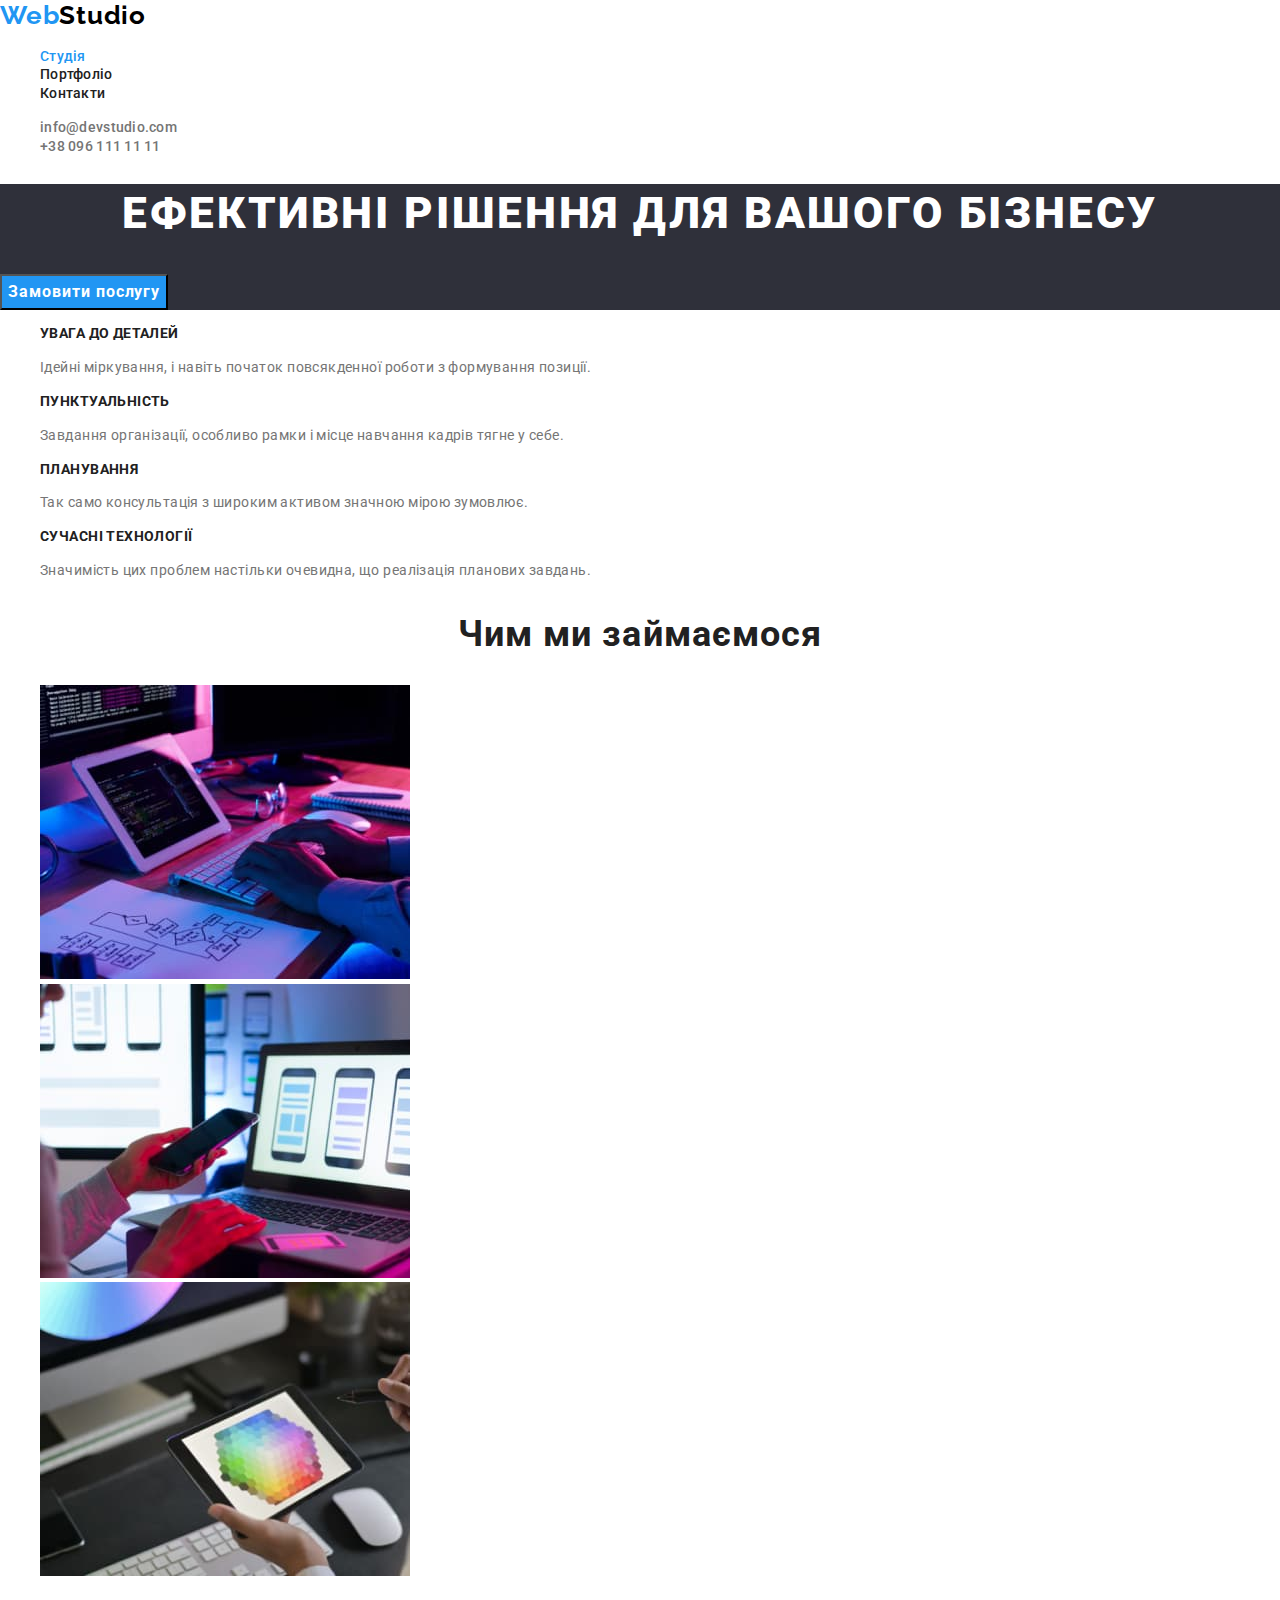
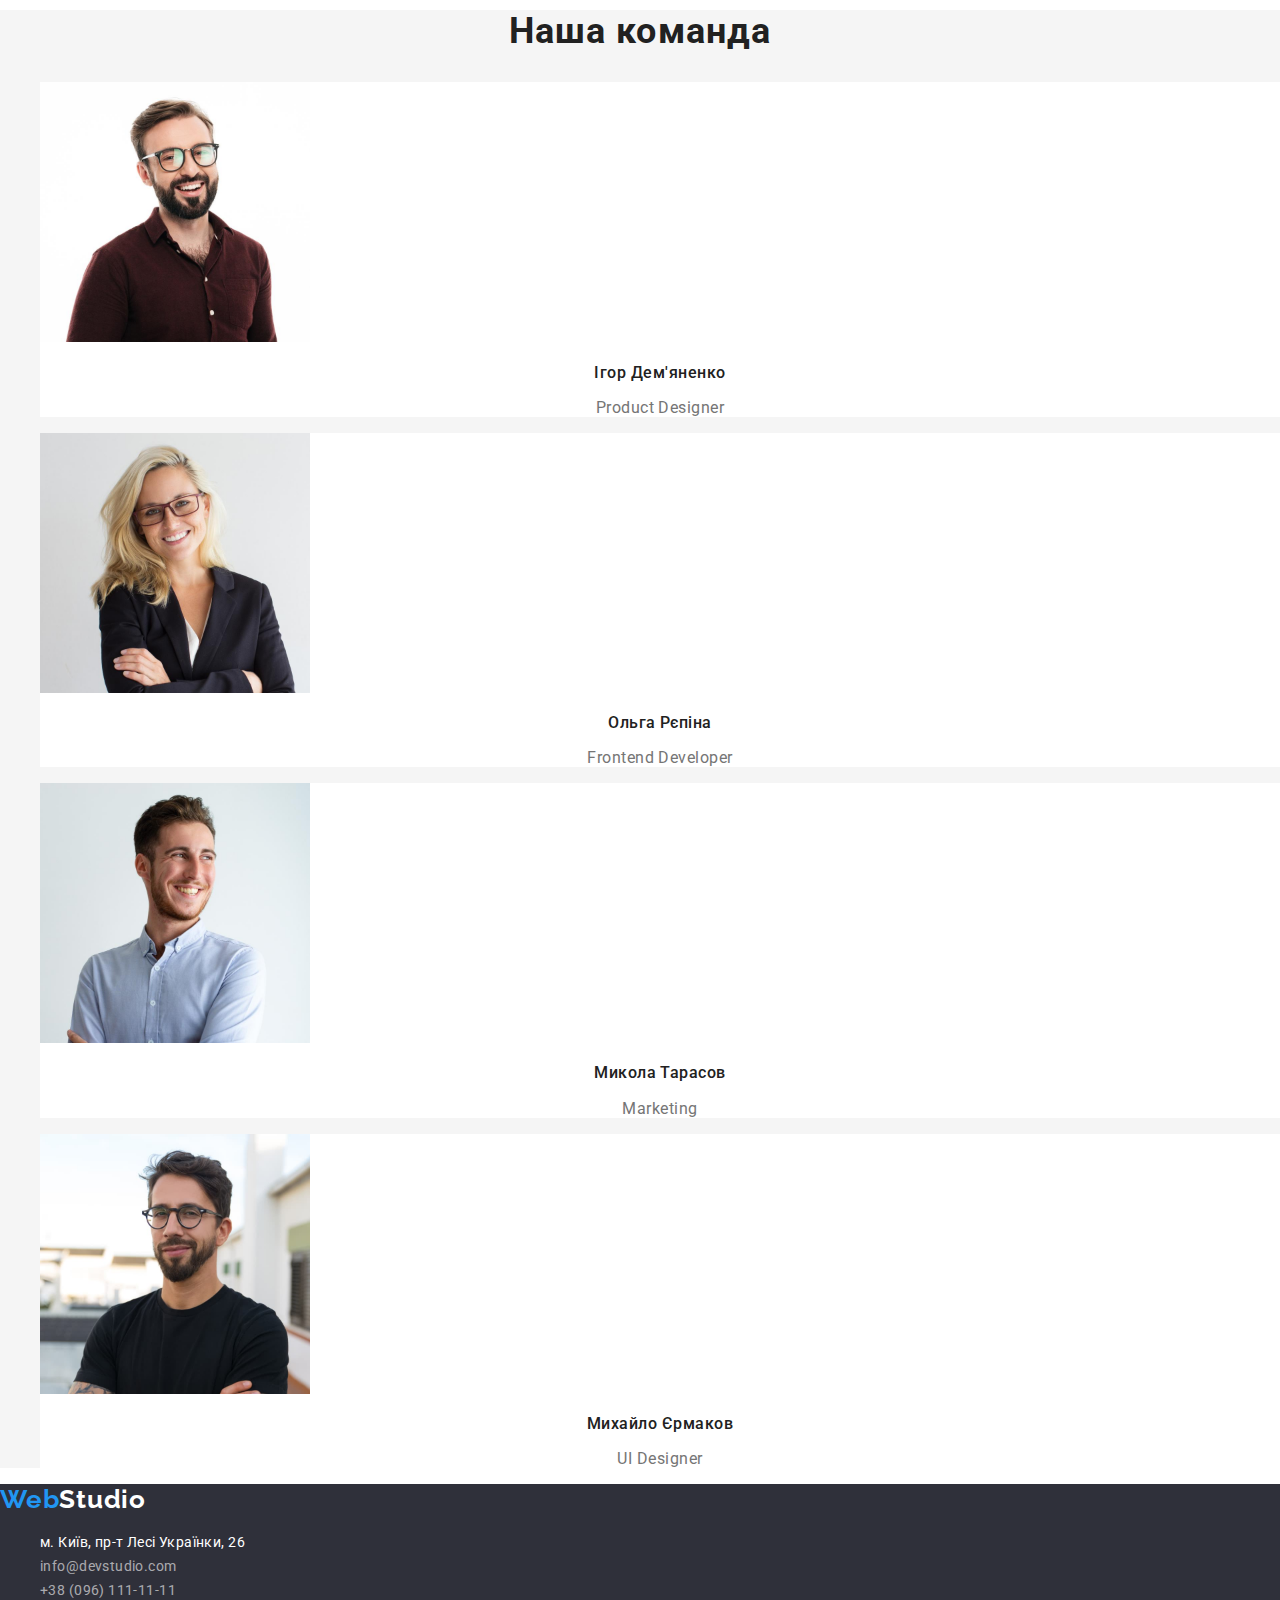
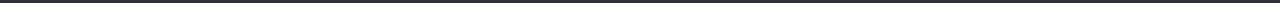
==== index.html @ b26ccdd5 "04-10-2022DZ3" ====
<!DOCTYPE html>
<html lang="uk">
  <head>
    <meta charset="UTF-8" />
    <meta http-equiv="X-UA-Compatible" content="IE=edge" />
    <meta name="viewport" content="width=device-width, initial-scale=1.0" />
    <title>Студія</title>
    <link
    rel="stylesheet"
    href="https://cdnjs.cloudflare.com/ajax/libs/modern-normalize/1.0.0/modern-normalize.min.css"
  />
    <link rel="preconnect" href="https://fonts.googleapis.com" />
    <link rel="preconnect" href="https://fonts.gstatic.com" crossorigin />
    <link
      href="https://fonts.googleapis.com/css2?family=Raleway:wght@700&family=Roboto:wght@400;500;700;900&display=swap"
      rel="stylesheet"
    />
    <link rel="stylesheet" href="./css/styles.css" />
  </head>
  <body>
    <header class="header-navigation">
      <nav>
        <!-- logo -->
        <a href="./index.html" class="header-navigation-logo"
          >Web<span class="logo-black">Studio</span></a
        >
        <!-- Меню навігації по інших сторінках -->
        <ul class="header-list list">
          <li class="header-item">
            <a class="link current" href="./index.html">Студія</a>
          </li>
          <li class="header-item">
            <a class="link" href="./portfolio.html">Портфоліо</a>
          </li>
          <li class="header-item">
            <a class="link" href="#">Контакти</a>
          </li>
        </ul>
      </nav>
      <ul class="header-contact list">
        <li class="item">
          <!-- Посилання на адресу електронної пошти  -->
          <a class="header-mail" href="mailto:info@devstudio.com"
            >info@devstudio.com</a
          >
        </li>
        <li class="item">
          <!-- Посилання на телефонний номер -->
          <a class="header-phone" href="tel:+380961111111">+38 096 111 11 11</a>
        </li>
      </ul>
    </header>
    <!-- Унікальний контент сторінки -->
    <main class="main">
      <!-- Секція 1 hero-->
      <section class="hero">
        <h1 class="hero-title">Ефективні рішення для вашого бізнесу</h1>
        <button class="hero-button" type="button">Замовити послугу</button>
      </section>
      <!-- Секція 2 feature-->
      <section class="feature">
        <h2 class="visually-hidden">Наші особливості</h2>
        <ul class="feature-list list">
          <li class="feature-item">
            <h3 class="feature-title">Увага до деталей</h3>
            <p class="feature-text">
              Ідейні міркування, і навіть початок повсякденної роботи з
              формування позиції.
            </p>
          </li>
          <li class="feature-item">
            <h3 class="feature-title">Пунктуальність</h3>
            <p class="feature-text">
              Завдання організації, особливо рамки і місце навчання кадрів тягне
              у себе.
            </p>
          </li>
          <li class="feature-item">
            <h3 class="feature-title">Планування</h3>
            <p class="feature-text">
              Так само консультація з широким активом значною мірою зумовлює.
            </p>
          </li>
          <li class="feature-item">
            <h3 class="feature-title">Сучасні технології</h3>
            <p class="feature-text">
              Значимість цих проблем настільки очевидна, що реалізація планових
              завдань.
            </p>
          </li>
        </ul>
      </section>
      <!-- Секція 3 activities-->
      <section class="activities">
        <h2 class="activities-title">Чим ми займаємося</h2>
        <ul class="activities-list list">
          <li class="activities-item">
            <img
              class="activiti-foto"
              src="./images/imga.jpg"
              alt="Людина працює за ком'ютером"
              width="370"
            />
          </li>
          <li class="activities-item">
            <img
              class="activiti-foto"
              src="./images/imgb.jpg"
              alt="Людина тримає телефон"
              width="370"
            />
          </li>
          <li class="activities-item">
            <img
              class="activiti-foto"
              src="./images/imgc.jpg"
              alt="Людина працює на планщеті"
              width="370"
            />
          </li>
        </ul>
      </section>
      <!-- Секція 4 workers -->
      <section class="worker">
        <h2 class="worker2-title">Наша команда</h2>
        <ul class="worker-list list">
          <li class="worker-item">
            <img
              class="worker-foto"
              src="./images/1.jpg"
              alt="Молодий чоловік в окулярах"
              width="270"
            />
            <h3 class="worker-title">Ігор Дем'яненко</h3>
            <p class="worker-text">Product Designer</p>
          </li>
          <li class="worker-item">
            <img
              class="worker-foto"
              src="./images/2.jpg"
              alt="Молода дівчина в окулярах"
              width="270"
            />
            <h3 class="worker-title">Ольга Рєпіна</h3>
            <p class="worker-text">Frontend Developer</p>
          </li>
          <li class="worker-item">
            <img
              class="worker-foto"
              src="./images/3.jpg"
              alt="Молодий чоловік посміхається"
              width="270"
            />
            <h3 class="worker-title">Микола Тарасов</h3>
            <p class="worker-text">Marketing</p>
          </li>
          <li class="worker-item">
            <img
              class="worker-foto"
              src="./images/4.jpg"
              alt="Молодий чоловік в окулярах"
              width="270"
            />
            <h3 class="worker-title">Михайло Єрмаков</h3>
            <p class="worker-text">UI Designer</p>
          </li>
        </ul>
      </section>
    </main>
    <!-- Підвал сторінки footer -->
    <footer class="footer">
      <a class="footer-logo" href="./index.html"
        >Web<span class="logo-wight">Studio</span></a
      >
      <address>
        <ul class="footer-list list">
          <li class="footer-item">
            <a
              class="footer-addres"
              href="https://goo.gl/maps/cFj6b1vBH22CHA6d8"
              target="_blank"
              rel="noreferrer noopener"
              >м. Київ, пр-т Лесі Українки, 26</a
            >
          </li>
          <li class="footer-item">
            <a class="footer-mail" href="mailto:info@devstudio.com"
              >info@devstudio.com</a
            >
          </li>
          <li class="footer-item">
            <a class="footer-phone" href="tel:+380961111111"
              >+38 (096) 111-11-11</a
            >
          </li>
        </ul>
      </address>
    </footer>
  </body>
</html>
---- css/styles.css ----
:root {
  --primary-text-color: #757575;
  --title-text-color: #212121;
  --accent-color: #2196f3;
  --accent2-color: #ffffff;
  --header-background: #ffffff;
  --footer-background: #2f303a;
  --body-background-color: #ffffff;
  --section4-background: #f5f4fa;
  --sectionhero-color: #ffffff;
  --section1-title-color: #ffffff;
  --section3-background-color: #f5f5f5;
  --section31-background-color: #f5f4fa;
  --section1-background: #2f303a;
  --logo1-color: #2196f3;
  --logo2-color: #000000;
  --logo3-color: #ffffff;
  --footercontact-color: rgba(255, 255, 255, 0.6);
  --activ-accent-color: #188ce8;
}
body {
  font-family: "Roboto", "Raleway", sans-serif;
  background-color: #ffffff;
  color: #757575;
}

/*-----------------common list---------------*/
.list {
  list-style: none;
}
.link {
  text-decoration: none;
}
.linkwork-link {
  text-decoration: none;
}

/*-----------------page-header----------------*/
.header-navigation {
  background: var(--header-background-color);
}
/*.header-navigation {
  background: var(--header-background-color);
}*/

.header-navigation-logo {
  font-family: "Raleway", sans-serif;
  font-style: normal;
  font-weight: 700;
  font-size: 26px;
  line-height: 1.19;
  letter-spacing: 0.03em;

  color: var(--accent-color);
  text-decoration: none;
}
.logo-black {
  color: var(--logo2-color);
}
.header-list .link {
  font-style: normal;
  font-weight: 500;
  font-size: 14px;
  line-height: 1.14;
  letter-spacing: 0.02em;
  color: var(--title-text-color);
}
.header-list .link:hover,
.header-list .link:focus {
  color: var(--accent-color);
}

.header-mail {
  font-style: normal;
  font-weight: 500;
  font-size: 14px;
  line-height: 1.14;
  letter-spacing: 0.02em;
  color: var(--primary-text-color);
  text-decoration: none;
}
.header-mail:hover,
.header-mail:focus {
  color: var(--accent-color);
}
.header-phone {
  font-style: normal;
  font-weight: 500;
  font-size: 14px;
  line-height: 1.14;
  letter-spacing: 0.02em;
  color: var(--primary-text-color);
  text-decoration: none;
}
.header-phone:hover,
.header-phone:focus {
  color: var(--accent-color);
}
/*-----------------page-footer---------------*/
.footer {
  background: var(--footer-background);
}
.footer-logo {
  font-family: "Raleway", sans-serif;
  font-style: normal;
  font-weight: 700;
  font-size: 26px;
  line-height: 1.19;
  letter-spacing: 0.03em;

  color: var(--accent-color);
  text-decoration: none;
}
.footer-addres {
  font-style: normal;
  font-size: 14px;
  line-height: 1.71;
  letter-spacing: 0.03em;

  color: #ffffff;
  text-decoration: none;
}
.footer-addres:hover,
.footer-addres:focus {
  color: var(--accent-color);
}
.footer-mail {
  font-style: normal;
  font-size: 14px;
  line-height: 1.71;
  letter-spacing: 0.03em;
  color: var(--footercontact-color);
  text-decoration: none;
}
.footer-mail:hover,
.footer-mail:focus {
  color: var(--accent-color);
}

.footer-phone {
  font-style: normal;
  font-size: 14px;
  line-height: 1.71;
  letter-spacing: 0.03em;

  color: var(--footercontact-color);
  text-decoration: none;
}
.footer-phone:hover,
.footer-phone:focus {
  color: var(--accent-color);
}

.logo-wight {
  color: var(--logo3-color);
}
/*-----------------page-1--------------------*/
.header-list .link.current {
  color: var(--accent-color);
}
/*-----------------page-main-----------------*/
.mane {
  background: var(--body-background);
}
/*-----------------section-hero--------------*/
.hero {
  background: var(--section1-background);
}
.hero-title {
  font-style: normal;
  font-weight: 900;
  font-size: 44px;
  line-height: 1.36;
  text-align: center;
  letter-spacing: 0.06em;
  text-transform: uppercase;
  color: var(--section1-title-color);
}
.hero-button {
  font-family: inherit;
  font-style: normal;
  font-weight: 700;
  font-size: 16px;
  line-height: 1.88;
  text-align: center;
  letter-spacing: 0.06em;
  color: var(--section1-title-color);
  background: var(--accent-color);
  cursor: pointer;
}
.hero-button:hover,
.hero-button:focus {
  color: var(--accent2-color);
  background: var(--activ-accent-color);
}

/*-----------------section-feature-----------*/
/*.feature {
  background-color: var(--section3-background-color);
}*/
.feature-title {
  font-weight: 700;
  font-size: 14px;
  line-height: 1.14;
  letter-spacing: 0.03em;
  text-transform: uppercase;
  color: var(--title-text-color);
}
.feature-text {
  font-size: 14px;
  line-height: 1.71;
  letter-spacing: 0.03em;
}
/*-----------------section-activities--------*/
/*.activities {
  background: var(--body-background-color);
}*/

.activities-title {
  font-weight: 700;
  font-size: 36px;
  line-height: 1.17;
  text-align: center;
  letter-spacing: 0.03em;
  color: var(--title-text-color);
}
/*-----------------section-workers-----------*/
/*.worker {
  background-color: var(--section31-background-color);
}*/
.worker {
  background-color: var(--section3-background-color);
}
.worker-item {
  background-color: #ffffff;
}
.worker2-title {
  font-weight: 700;
  font-size: 36px;
  line-height: 1.17;
  text-align: center;
  letter-spacing: 0.03em;
  color: var(--title-text-color);
}
.worker-title {
  font-weight: 500;
  font-size: 16px;
  line-height: 1.19;
  text-align: center;
  letter-spacing: 0.03em;

  color: var(--title-text-color);
}
.worker-text {
  font-size: 16px;
  line-height: 1.19;
  text-align: center;
  letter-spacing: 0.03em;
}

/*-----------------page-2--------------------*/
/*------------------work link button------------------------*/
.worklink-btn {
  font-style: normal;
  font-weight: 500;
  font-family: inherit;
  font-size: 16px;
  line-height: 1.62;
  cursor: pointer;
  letter-spacing: 0.03em;
  color: var(--title-text-color);
  background-color: var(--section4-background);
}
.worklink-btn:hover,
.worklink-btn:focus {
  background: var(--accent-color);
  color: var(--header-background);
}
/*-----------------Links to work-------------*/

.linkwork-title {
  font-size: 18px;
  line-height: 2;
  letter-spacing: 0.06em;
  cursor: pointer;
  color: var(--title-text-color);
}
.linkwork-text {
  font-size: 16px;
  line-height: 1.88;
  letter-spacing: 0.03em;
  color: var(--primary-text-color);
}

/*-----------------work----------------------*/
.visually-hidden {
  position: absolute;
  white-space: nowrap;
  width: 1px;
  height: 1px;
  overflow: hidden;
  border: 0;
  padding: 0;
  clip: rect(0 0 0 0);
  clip-path: inset(50%);
  margin: -1px;
}
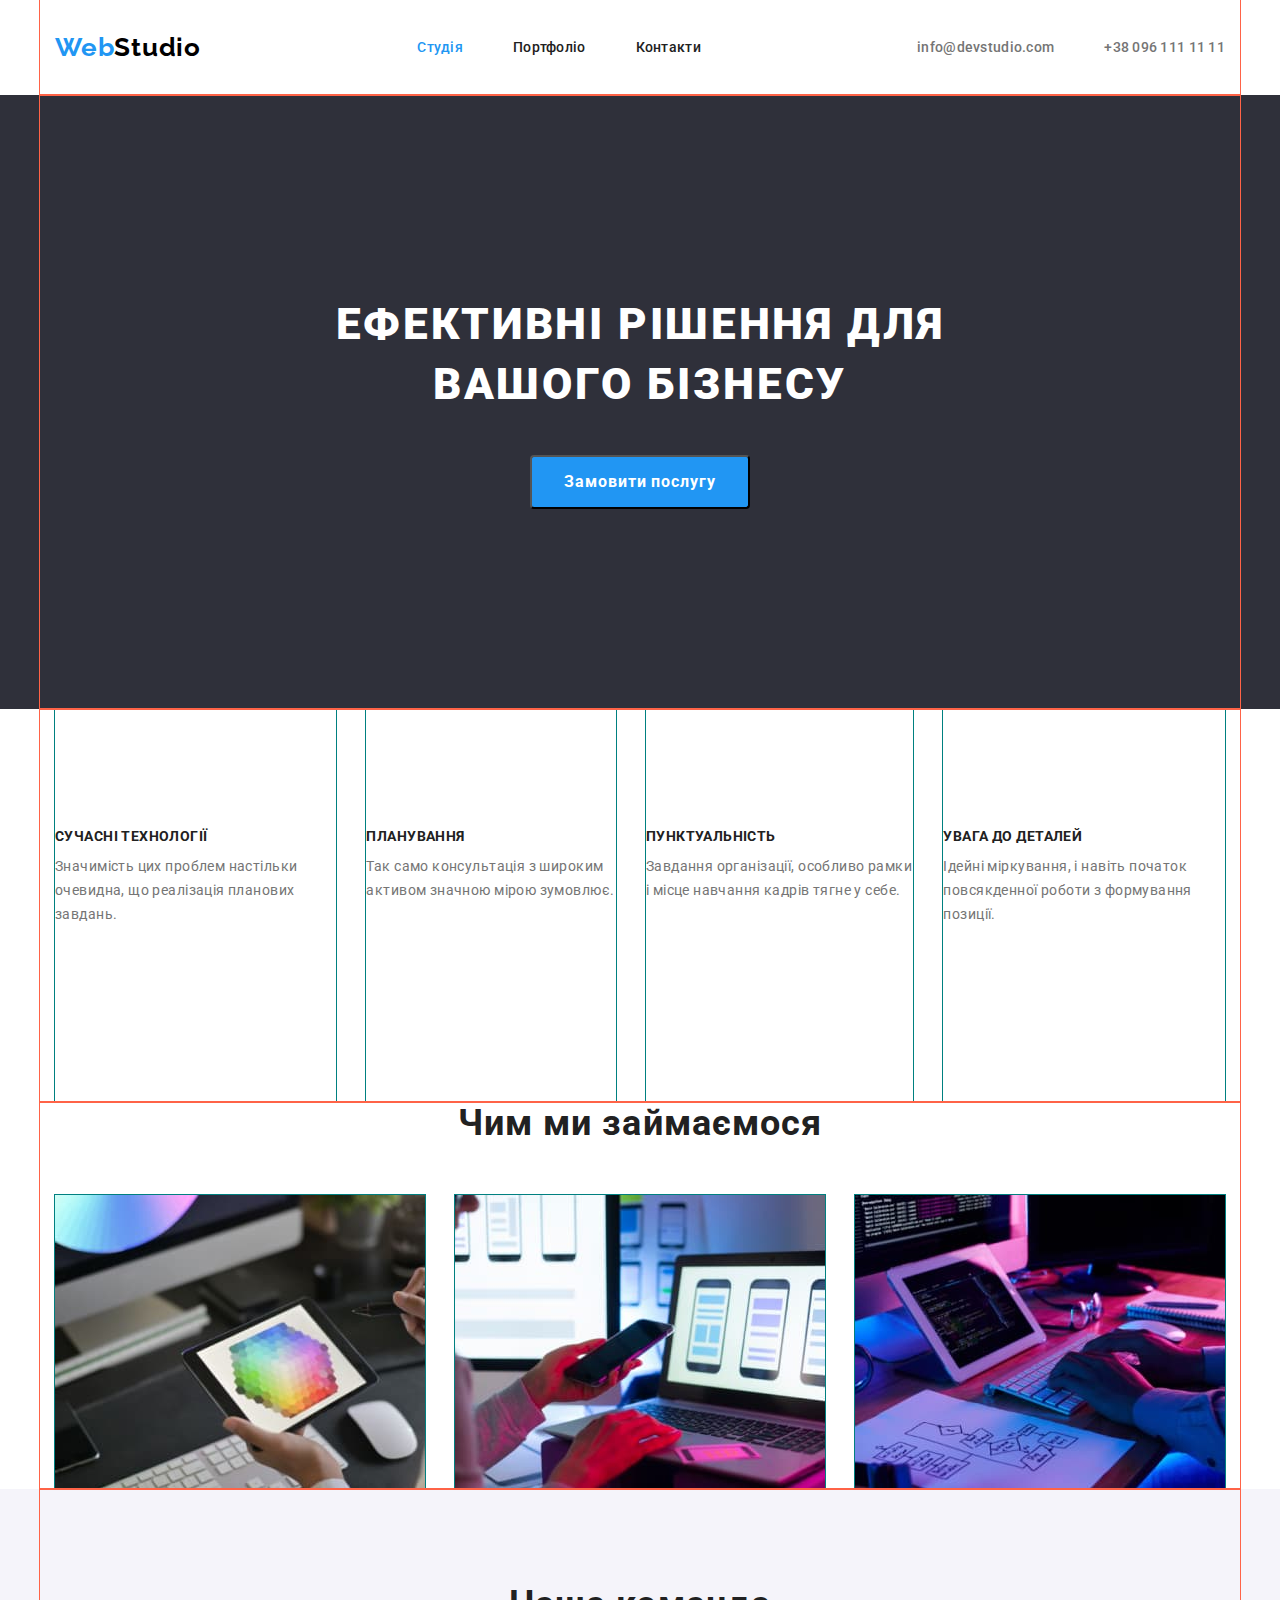
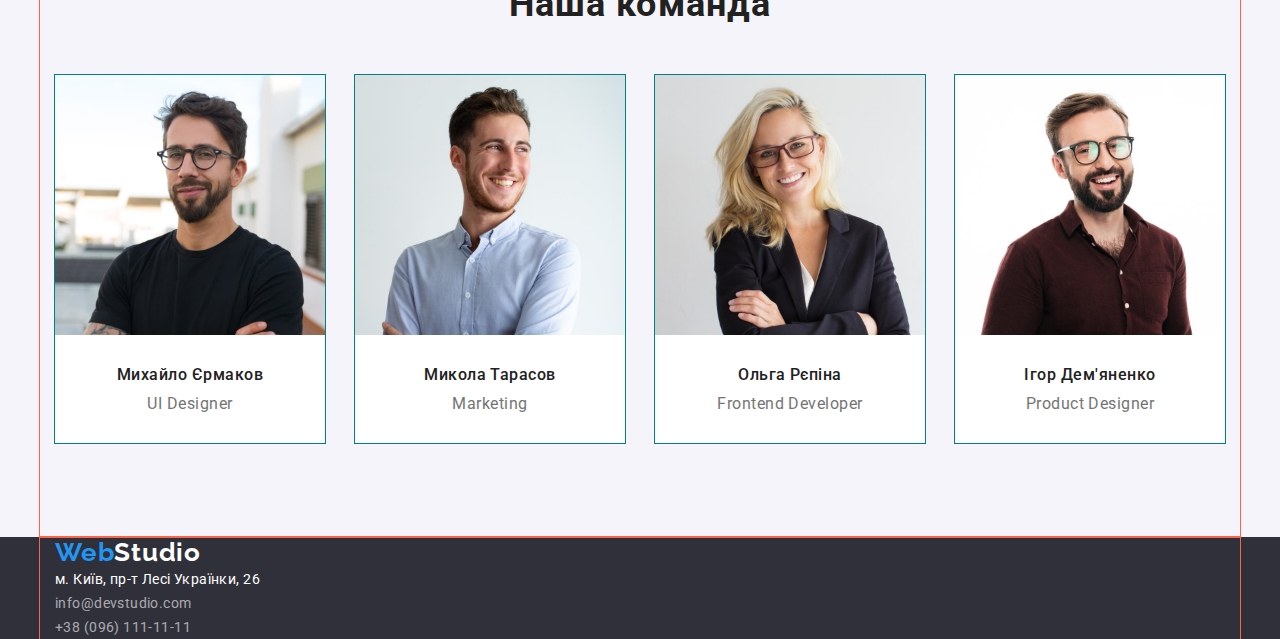
==== commit 4bc25a89: "07-10-2020" ====
--- a/index.html
+++ b/index.html
@@ -6,9 +6,9 @@
     <meta name="viewport" content="width=device-width, initial-scale=1.0" />
     <title>Студія</title>
     <link
-    rel="stylesheet"
-    href="https://cdnjs.cloudflare.com/ajax/libs/modern-normalize/1.0.0/modern-normalize.min.css"
-  />
+      rel="stylesheet"
+      href="https://cdnjs.cloudflare.com/ajax/libs/modern-normalize/1.0.0/modern-normalize.min.css"
+    />
     <link rel="preconnect" href="https://fonts.googleapis.com" />
     <link rel="preconnect" href="https://fonts.gstatic.com" crossorigin />
     <link
@@ -18,183 +18,219 @@
     <link rel="stylesheet" href="./css/styles.css" />
   </head>
   <body>
-    <header class="header-navigation">
-      <nav>
-        <!-- logo -->
-        <a href="./index.html" class="header-navigation-logo"
-          >Web<span class="logo-black">Studio</span></a
-        >
-        <!-- Меню навігації по інших сторінках -->
-        <ul class="header-list list">
-          <li class="header-item">
-            <a class="link current" href="./index.html">Студія</a>
-          </li>
-          <li class="header-item">
-            <a class="link" href="./portfolio.html">Портфоліо</a>
-          </li>
-          <li class="header-item">
-            <a class="link" href="#">Контакти</a>
-          </li>
-        </ul>
-      </nav>
-      <ul class="header-contact list">
-        <li class="item">
-          <!-- Посилання на адресу електронної пошти  -->
-          <a class="header-mail" href="mailto:info@devstudio.com"
-            >info@devstudio.com</a
+    <header class="header-navigation section">      
+        <nav class="container main-nav">
+          <!-- logo -->
+          <a href="./index.html" class="header-navigation-logo"
+            >Web<span class="logo-black">Studio</span></a
           >
-        </li>
-        <li class="item">
-          <!-- Посилання на телефонний номер -->
-          <a class="header-phone" href="tel:+380961111111">+38 096 111 11 11</a>
-        </li>
-      </ul>
-    </header>
+          <!-- Меню навігації по інших сторінках -->
+          <ul class="header-list list">
+            <li class="header-item">
+              <a class="link current" href="./index.html">Студія</a>
+            </li>
+            <li class="header-item">
+              <a class="link" href="./portfolio.html">Портфоліо</a>
+            </li>
+            <li class="header-item">
+              <a class="link" href="#">Контакти</a>
+            </li>
+          </ul>
+          
+          <ul class="header-contact list">
+            <li class="header-item">
+              <!-- Посилання на адресу електронної пошти  -->
+              <a class="header-mail" href="mailto:info@devstudio.com"
+              >info@devstudio.com</a
+              >
+            </li>
+            <li class="header-item">
+              <!-- Посилання на телефонний номер -->
+              <a class="header-phone" href="tel:+380961111111"
+              >+38 096 111 11 11</a
+              >
+            </li>
+          </ul>
+        </nav>
+      </header>
     <!-- Унікальний контент сторінки -->
     <main class="main">
       <!-- Секція 1 hero-->
-      <section class="hero">
-        <h1 class="hero-title">Ефективні рішення для вашого бізнесу</h1>
-        <button class="hero-button" type="button">Замовити послугу</button>
-      </section>
-      <!-- Секція 2 feature-->
-      <section class="feature">
-        <h2 class="visually-hidden">Наші особливості</h2>
-        <ul class="feature-list list">
-          <li class="feature-item">
-            <h3 class="feature-title">Увага до деталей</h3>
-            <p class="feature-text">
-              Ідейні міркування, і навіть початок повсякденної роботи з
-              формування позиції.
-            </p>
-          </li>
-          <li class="feature-item">
-            <h3 class="feature-title">Пунктуальність</h3>
-            <p class="feature-text">
-              Завдання організації, особливо рамки і місце навчання кадрів тягне
-              у себе.
-            </p>
-          </li>
-          <li class="feature-item">
-            <h3 class="feature-title">Планування</h3>
-            <p class="feature-text">
-              Так само консультація з широким активом значною мірою зумовлює.
-            </p>
-          </li>
-          <li class="feature-item">
-            <h3 class="feature-title">Сучасні технології</h3>
-            <p class="feature-text">
-              Значимість цих проблем настільки очевидна, що реалізація планових
-              завдань.
-            </p>
-          </li>
-        </ul>
-      </section>
+          <section class="hero section">
+            <div class="container">
+              <h1 class="hero-title">Ефективні рішення для вашого бізнесу</h1>
+              <button class="hero-button" type="button">Замовити послугу</button>
+            </div>
+          </section>
+        <!-- Секція 2 feature-->
+
+        <section class="feature section">
+          <div class="container">
+          <h2 class="visually-hidden">Наші особливості</h2>
+          <ul class="feature-list list">
+            <div class="feature-box">
+              <li class="feature-item">
+              <h3 class="feature-title">Увага до деталей</h3>
+              <p class="feature-text">
+                Ідейні міркування, і навіть початок повсякденної роботи з
+                формування позиції.
+              </p></div>
+            </li>
+            <div class="feature-box">
+              <li class="feature-item">
+              <h3 class="feature-title">Пунктуальність</h3>
+              <p class="feature-text">
+                Завдання організації, особливо рамки і місце навчання кадрів
+                тягне у себе.
+              </p>
+            </li>
+            </div>
+            <div class="feature-box">
+              <li class="feature-item">
+              <h3 class="feature-title">Планування</h3>
+              <p class="feature-text">
+                Так само консультація з широким активом значною мірою зумовлює.
+              </p>
+            </li>
+            </div>
+           <div class="feature-box">
+            <li class="feature-item">
+              <h3 class="feature-title">Сучасні технології</h3>
+              <p class="feature-text">
+                Значимість цих проблем настільки очевидна, що реалізація
+                планових завдань.
+              </p>
+            </li>
+           </div>
+          </ul>
+        </div>
+        </section>
       <!-- Секція 3 activities-->
-      <section class="activities">
-        <h2 class="activities-title">Чим ми займаємося</h2>
-        <ul class="activities-list list">
-          <li class="activities-item">
-            <img
-              class="activiti-foto"
-              src="./images/imga.jpg"
-              alt="Людина працює за ком'ютером"
-              width="370"
-            />
-          </li>
-          <li class="activities-item">
-            <img
-              class="activiti-foto"
-              src="./images/imgb.jpg"
-              alt="Людина тримає телефон"
-              width="370"
-            />
-          </li>
-          <li class="activities-item">
-            <img
-              class="activiti-foto"
-              src="./images/imgc.jpg"
-              alt="Людина працює на планщеті"
-              width="370"
-            />
-          </li>
-        </ul>
-      </section>
+
+      <section class="activities section">
+          <div class="container">
+          <h2 class="activities-title">Чим ми займаємося</h2>
+          <ul class="activities-list list">
+            <li class="activities-item">
+              <img
+                class="activiti-foto"
+                src="./images/imga.jpg"
+                alt="Людина працює за ком'ютером"
+                width="370"
+              />
+            </li>
+            <li class="activities-item">
+              <img
+                class="activiti-foto"
+                src="./images/imgb.jpg"
+                alt="Людина тримає телефон"
+                width="370"
+              />
+            </li>
+            <li class="activities-item">
+              <img
+                class="activiti-foto"
+                src="./images/imgc.jpg"
+                alt="Людина працює на планщеті"
+                width="370"
+              />
+            </li>
+          </ul>
+        </div>
+        </section>
       <!-- Секція 4 workers -->
-      <section class="worker">
-        <h2 class="worker2-title">Наша команда</h2>
-        <ul class="worker-list list">
-          <li class="worker-item">
-            <img
-              class="worker-foto"
-              src="./images/1.jpg"
-              alt="Молодий чоловік в окулярах"
-              width="270"
-            />
-            <h3 class="worker-title">Ігор Дем'яненко</h3>
-            <p class="worker-text">Product Designer</p>
-          </li>
-          <li class="worker-item">
-            <img
-              class="worker-foto"
-              src="./images/2.jpg"
-              alt="Молода дівчина в окулярах"
-              width="270"
-            />
-            <h3 class="worker-title">Ольга Рєпіна</h3>
-            <p class="worker-text">Frontend Developer</p>
-          </li>
-          <li class="worker-item">
-            <img
-              class="worker-foto"
-              src="./images/3.jpg"
-              alt="Молодий чоловік посміхається"
-              width="270"
-            />
-            <h3 class="worker-title">Микола Тарасов</h3>
-            <p class="worker-text">Marketing</p>
-          </li>
-          <li class="worker-item">
-            <img
-              class="worker-foto"
-              src="./images/4.jpg"
-              alt="Молодий чоловік в окулярах"
-              width="270"
-            />
-            <h3 class="worker-title">Михайло Єрмаков</h3>
-            <p class="worker-text">UI Designer</p>
-          </li>
-        </ul>
-      </section>
+      <section class="worker section">
+      <div class="container">
+          <h2 class="worker2-title">Наша команда</h2>
+          <ul class="worker-list list">
+            
+              <li class="worker-item">
+                <img
+                  class="worker-foto"
+                  src="./images/1.jpg"
+                  alt="Молодий чоловік в окулярах"
+                  width="270"
+                />
+                <div class="worker-boxlist"><h3 class="worker-title">Ігор Дем'яненко</h3>
+                <p class="worker-text">Product Designer</p></div>
+              </li>
+            
+            
+              <li class="worker-item">
+                <img
+                  class="worker-foto"
+                  src="./images/2.jpg"
+                  alt="Молода дівчина в окулярах"
+                  width="270"
+                />
+                <div class="worker-boxlist">
+                  <h3 class="worker-title">Ольга Рєпіна</h3>
+                <p class="worker-text">Frontend Developer</p>
+                </div>
+            
+            
+            </li>
+            <li class="worker-item">
+              <img
+                class="worker-foto"
+                src="./images/3.jpg"
+                alt="Молодий чоловік посміхається"
+                width="270"
+              />
+              <div class="worker-boxlist">
+                <h3 class="worker-title">Микола Тарасов</h3>
+              <p class="worker-text">Marketing</p>
+              </div>
+            </li>
+            
+            
+              <li class="worker-item">
+                <img
+                  class="worker-foto"
+                  src="./images/4.jpg"
+                  alt="Молодий чоловік в окулярах"
+                  width="270"
+                />
+                <div class="worker-boxlist">
+                  <h3 class="worker-title">Михайло Єрмаков</h3>
+                <p class="worker-text">UI Designer</p>
+                </div>
+              </li>
+            
+          </ul>
+        </div>
+        </section>
     </main>
     <!-- Підвал сторінки footer -->
-    <footer class="footer">
-      <a class="footer-logo" href="./index.html"
-        >Web<span class="logo-wight">Studio</span></a
-      >
-      <address>
-        <ul class="footer-list list">
-          <li class="footer-item">
-            <a
-              class="footer-addres"
-              href="https://goo.gl/maps/cFj6b1vBH22CHA6d8"
-              target="_blank"
-              rel="noreferrer noopener"
-              >м. Київ, пр-т Лесі Українки, 26</a
-            >
-          </li>
-          <li class="footer-item">
-            <a class="footer-mail" href="mailto:info@devstudio.com"
-              >info@devstudio.com</a
-            >
-          </li>
-          <li class="footer-item">
-            <a class="footer-phone" href="tel:+380961111111"
-              >+38 (096) 111-11-11</a
-            >
-          </li>
-        </ul>
-      </address>
+    <footer class="footer section">
+      <div class="container">
+        <a class="footer-logo" href="./index.html"
+          >Web<span class="logo-wight">Studio</span></a
+        >
+        <address>
+          <ul class="footer-list list">
+            <li class="footer-item">
+              <a
+                class="footer-addres"
+                href="https://goo.gl/maps/cFj6b1vBH22CHA6d8"
+                target="_blank"
+                rel="noreferrer noopener"
+                >м. Київ, пр-т Лесі Українки, 26</a
+              >
+            </li>
+            <li class="footer-item">
+              <a class="footer-mail" href="mailto:info@devstudio.com"
+                >info@devstudio.com</a
+              >
+            </li>
+            <li class="footer-item">
+              <a class="footer-phone" href="tel:+380961111111"
+                >+38 (096) 111-11-11</a
+              >
+            </li>
+          </ul>
+        </address>
+      </div>
     </footer>
   </body>
 </html>
--- a/css/styles.css
+++ b/css/styles.css
@@ -17,15 +17,23 @@
   --logo3-color: #ffffff;
   --footercontact-color: rgba(255, 255, 255, 0.6);
   --activ-accent-color: #188ce8;
+  --linkwork-list-gap: 15px;
 }
 body {
   font-family: "Roboto", "Raleway", sans-serif;
   background-color: #ffffff;
   color: #757575;
 }
-
-/*-----------------common list---------------*/
+*,
+::after,
+::before {
+  box-sizing: border-box;
+}
+
+/*-----------------Утилиты list---------------*/
 .list {
+  padding: 0;
+  margin: 0;
   list-style: none;
 }
 .link {
@@ -35,13 +43,64 @@
   text-decoration: none;
 }
 
+p,
+h1,
+h2,
+h3,
+h4,
+h5,
+h6 {
+  margin: 0;
+}
+ul,
+ol {
+  margin: 0;
+  padding-left: 0;
+}
+img {
+  display: block;
+  max-width: 100%;
+  height: auto;
+}
+
+.container {
+  margin-left: auto;
+  margin-right: auto;
+  display: block;
+
+  width: 1200px;
+  padding-left: 15px;
+  padding-right: 15px;
+  outline: 1px solid tomato;
+}
+.section {
+  padding: 94px auto;
+}
 /*-----------------page-header----------------*/
 .header-navigation {
   background: var(--header-background-color);
 }
-/*.header-navigation {
-  background: var(--header-background-color);
-}*/
+.main-nav {
+  display: flex;
+  align-items: center;
+  padding-top: 32px;
+  padding-bottom: 32px;
+}
+.header-list {
+  display: flex;
+  margin-left: auto;
+}
+.header-list .header-item:not(:last-child) {
+  margin-right: 50px;
+}
+
+.header-contact {
+  display: flex;
+  margin-left: auto;
+}
+.header-contact .header-item:not(:last-child) {
+  margin-right: 50px;
+}
 
 .header-navigation-logo {
   font-family: "Raleway", sans-serif;
@@ -64,6 +123,8 @@
   line-height: 1.14;
   letter-spacing: 0.02em;
   color: var(--title-text-color);
+  padding-top: 20px;
+  padding-bottom: 20px;
 }
 .header-list .link:hover,
 .header-list .link:focus {
@@ -78,6 +139,8 @@
   letter-spacing: 0.02em;
   color: var(--primary-text-color);
   text-decoration: none;
+  padding-top: 20px;
+  padding-bottom: 20px;
 }
 .header-mail:hover,
 .header-mail:focus {
@@ -91,6 +154,8 @@
   letter-spacing: 0.02em;
   color: var(--primary-text-color);
   text-decoration: none;
+  padding-top: 20px;
+  padding-bottom: 20px;
 }
 .header-phone:hover,
 .header-phone:focus {
@@ -164,8 +229,11 @@
 }
 /*-----------------section-hero--------------*/
 .hero {
+  text-align: center;
   background: var(--section1-background);
-}
+  padding-top: 0px;
+}
+
 .hero-title {
   font-style: normal;
   font-weight: 900;
@@ -175,8 +243,18 @@
   letter-spacing: 0.06em;
   text-transform: uppercase;
   color: var(--section1-title-color);
+  width: 696px;
+  box-sizing: border-box;
+  padding-top: 200px;
+  padding-bottom: 40px;
+  margin: auto;
 }
 .hero-button {
+  border-radius: 4px;
+  box-sizing: border-box;
+  display: inline-block;
+  padding: 10px 32px;
+  margin-bottom: 200px;
   font-family: inherit;
   font-style: normal;
   font-weight: 700;
@@ -195,46 +273,94 @@
 }
 
 /*-----------------section-feature-----------*/
-/*.feature {
-  background-color: var(--section3-background-color);
-}*/
+
+.feature-list {
+  display: flex;
+  flex-direction: row-reverse;
+}
+.feature-box {
+  outline: 1px solid teal;
+  box-sizing: border-box;
+  justify-content: space-between;
+  margin-right: 30px;
+}
+.feature-box:first-child {
+  margin-right: 0;
+}
+
 .feature-title {
+  margin-top: 0;
   font-weight: 700;
   font-size: 14px;
   line-height: 1.14;
   letter-spacing: 0.03em;
   text-transform: uppercase;
   color: var(--title-text-color);
+  margin-top: 120px;
+  padding-bottom: 10px;
 }
 .feature-text {
+  margin-bottom: 0;
   font-size: 14px;
   line-height: 1.71;
   letter-spacing: 0.03em;
+  margin-bottom: 176px;
 }
 /*-----------------section-activities--------*/
-/*.activities {
-  background: var(--body-background-color);
-}*/
+
+.activities-list {
+  display: flex;
+  flex-direction: row-reverse;
+}
+.activities-item {
+  outline: 1px solid teal;
+  box-sizing: border-box;
+  justify-content: space-around;
+  margin-right: 30px;
+}
 
 .activities-title {
+  margin-top: 0;
   font-weight: 700;
   font-size: 36px;
   line-height: 1.17;
   text-align: center;
   letter-spacing: 0.03em;
   color: var(--title-text-color);
-}
+  margin-bottom: 50px;
+}
+
+.activities-item:first-child {
+  margin-right: 0;
+}
+
 /*-----------------section-workers-----------*/
-/*.worker {
-  background-color: var(--section31-background-color);
-}*/
+
 .worker {
-  background-color: var(--section3-background-color);
-}
+  background: var(--section31-background-color);
+}
+.worker-list {
+  display: flex;
+  flex-direction: row-reverse;
+  box-sizing: border-box;
+  padding-bottom: 94px;
+}
+
 .worker-item {
-  background-color: #ffffff;
-}
+  outline: 1px solid teal;
+  justify-content: space-around;
+  box-sizing: border-box;
+  margin-right: 30px;
+  background-color: var(--body-background-color);
+}
+
+.worker-item:first-child {
+  margin-right: 0;
+}
+
 .worker2-title {
+  padding-top: 94px;
+  padding-bottom: 50px;
   font-weight: 700;
   font-size: 36px;
   line-height: 1.17;
@@ -248,6 +374,8 @@
   line-height: 1.19;
   text-align: center;
   letter-spacing: 0.03em;
+  padding-top: 30px;
+  padding-bottom: 10px;
 
   color: var(--title-text-color);
 }
@@ -256,11 +384,26 @@
   line-height: 1.19;
   text-align: center;
   letter-spacing: 0.03em;
-}
-
+  padding-bottom: 30px;
+}
 /*-----------------page-2--------------------*/
 /*------------------work link button------------------------*/
+.worklink-list {
+  display: flex;
+  justify-content: center;
+}
+.worklink-item {
+  padding-top: 94px;
+  padding-bottom: 50px;
+  margin-right: 8px;
+}
+
 .worklink-btn {
+  /*border: 1px solid transparent;*/
+  border-radius: 4px;
+  padding: 6px 22px;
+  min-width: 130px;
+
   font-style: normal;
   font-weight: 500;
   font-family: inherit;
@@ -268,30 +411,54 @@
   line-height: 1.62;
   cursor: pointer;
   letter-spacing: 0.03em;
+  text-align: center;
   color: var(--title-text-color);
   background-color: var(--section4-background);
 }
+.worklink-btnone {
+  padding: 6px 25px;
+}
+
 .worklink-btn:hover,
 .worklink-btn:focus {
   background: var(--accent-color);
   color: var(--header-background);
 }
 /*-----------------Links to work-------------*/
-
+.linkwork-list {
+  outline: 1px solid tomato;
+  display: flex;
+  flex-wrap: wrap;
+  gap: 30px;
+  padding-bottom: 94px;
+}
+
+.linkwork-item {
+  outline: 1px solid teal;
+  flex-basis: calc((100% - 60px) / 3);
+}
 .linkwork-title {
   font-size: 18px;
   line-height: 2;
   letter-spacing: 0.06em;
   cursor: pointer;
-  color: var(--title-text-color);
+  /*text-align: center;*/
+  color: var(--title-text-color);
+  padding: 20px 20px 4px 20px;
+  margin-right: 0;
 }
 .linkwork-text {
   font-size: 16px;
   line-height: 1.88;
   letter-spacing: 0.03em;
+  /*text-align: center;*/
   color: var(--primary-text-color);
-}
-
+  padding: 0px 24px 20px 24px;
+}
+
+.card-content {
+  border: 1px solid #eeeeee;
+}
 /*-----------------work----------------------*/
 .visually-hidden {
   position: absolute;
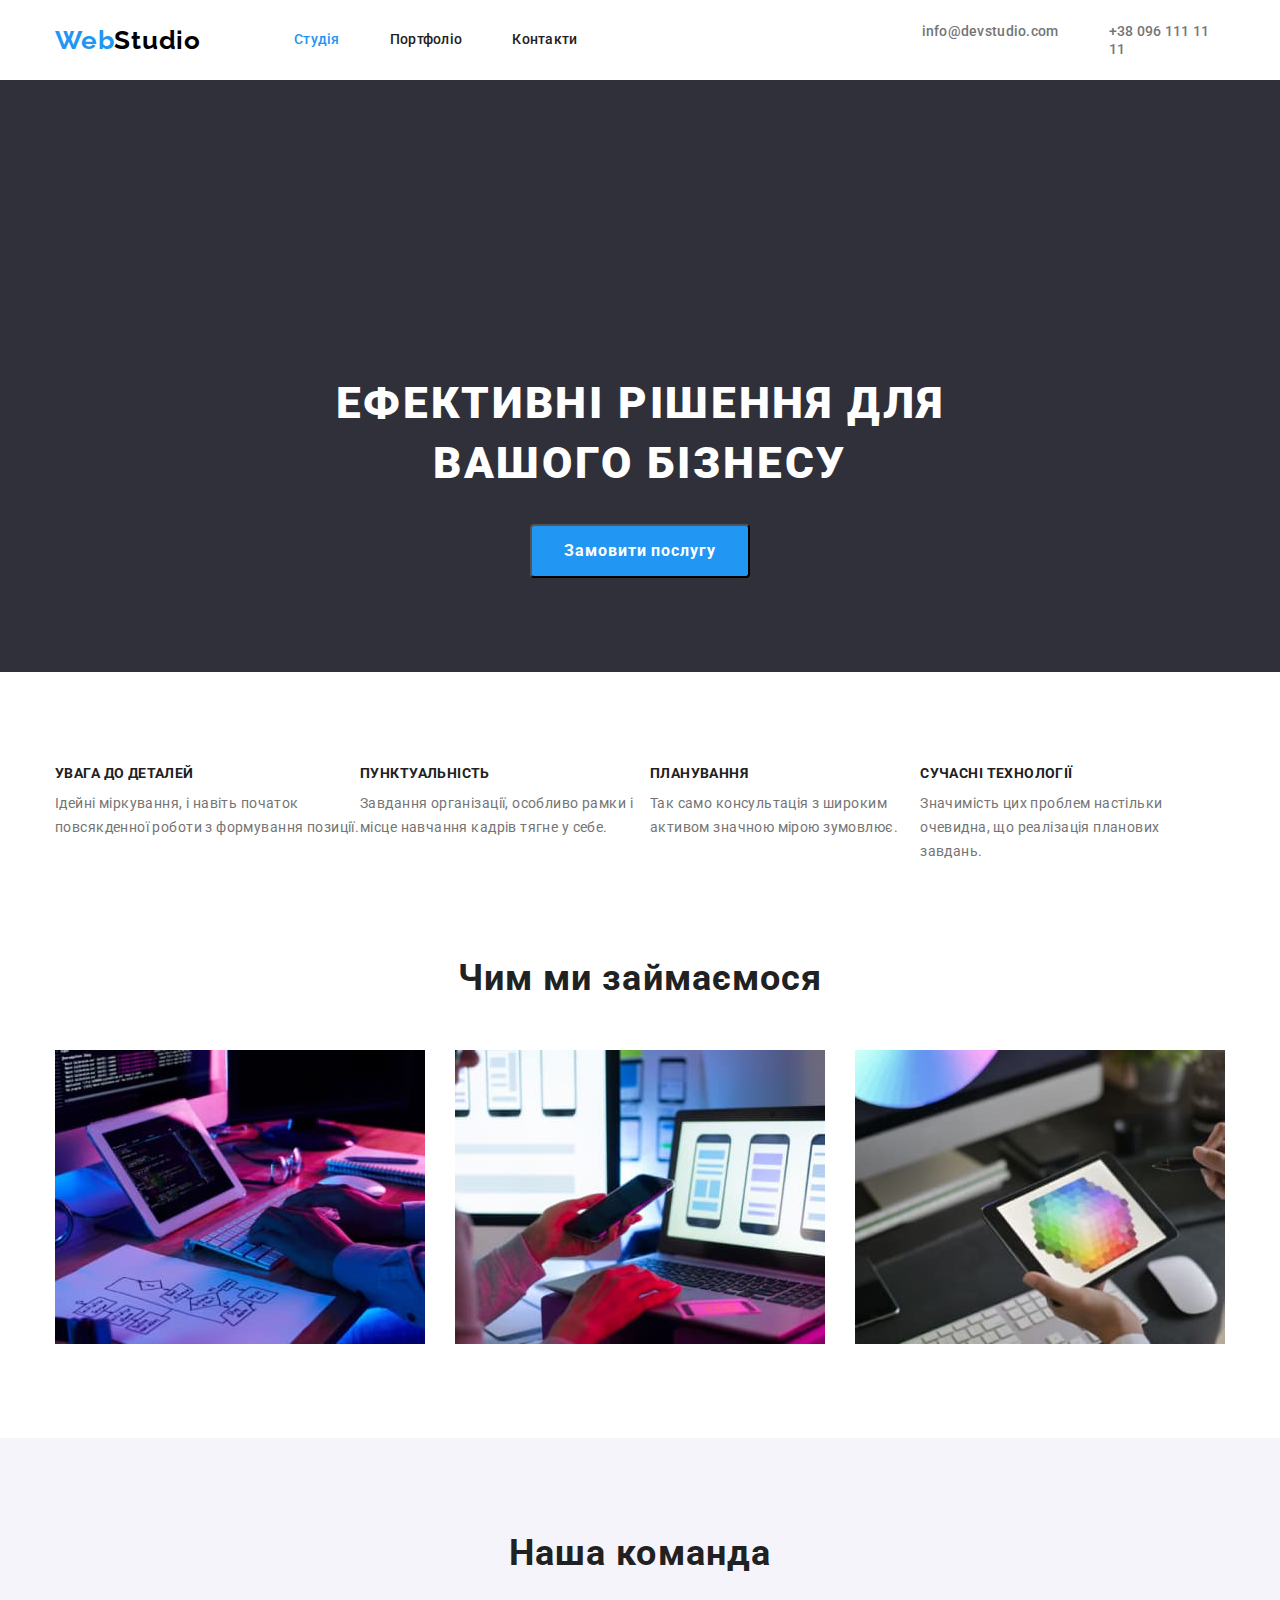
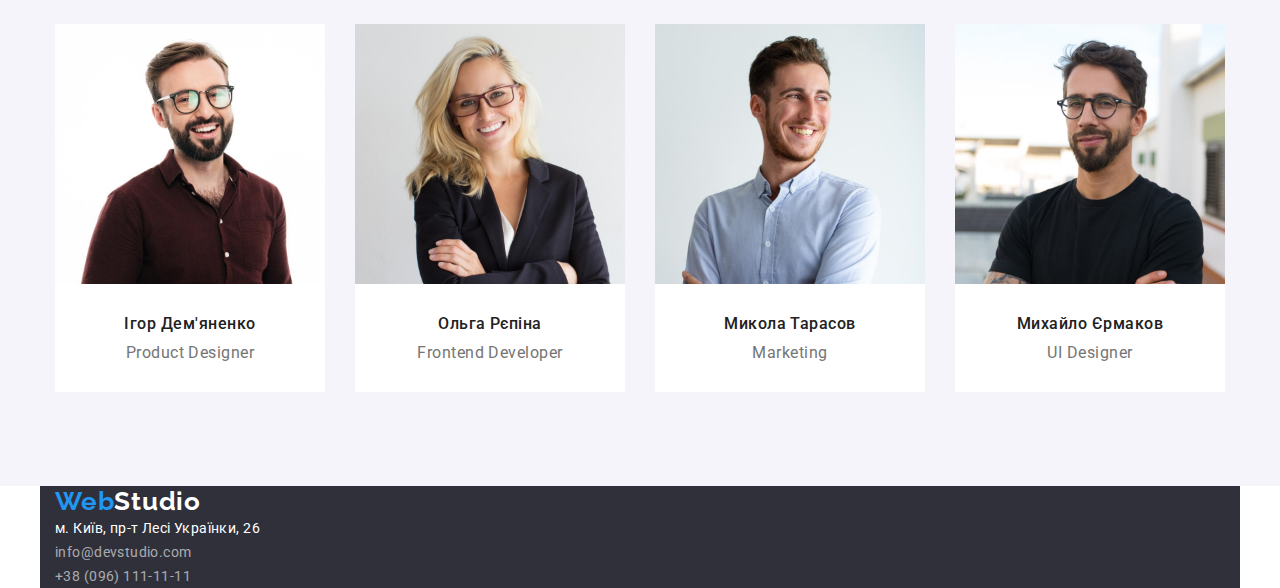
==== commit 72411f87: "08-10-2022-1" ====
--- a/index.html
+++ b/index.html
@@ -18,82 +18,74 @@
     <link rel="stylesheet" href="./css/styles.css" />
   </head>
   <body>
-    <header class="header-navigation section">      
-        <nav class="container main-nav">
-          <!-- logo -->
-          <a href="./index.html" class="header-navigation-logo"
-            >Web<span class="logo-black">Studio</span></a
+    <header class="header-navigation container">
+      <nav class="main-nav">
+        <!-- logo -->
+        <a href="./index.html" class="header-navigation-logo"
+          >Web<span class="logo-black">Studio</span></a
+        >
+        <!-- Меню навігації по інших сторінках -->
+        <ul class="header-list list">
+          <li class="header-item">
+            <a class="link current" href="./index.html">Студія</a>
+          </li>
+          <li class="header-item">
+            <a class="link" href="./portfolio.html">Портфоліо</a>
+          </li>
+          <li class="header-item">
+            <a class="link" href="#">Контакти</a>
+          </li>
+        </ul>
+      </nav>
+
+      <ul class="header-contact list">
+        <li class="header-item">
+          <!-- Посилання на адресу електронної пошти  -->
+          <a class="header-mail" href="mailto:info@devstudio.com"
+            >info@devstudio.com</a
           >
-          <!-- Меню навігації по інших сторінках -->
-          <ul class="header-list list">
-            <li class="header-item">
-              <a class="link current" href="./index.html">Студія</a>
-            </li>
-            <li class="header-item">
-              <a class="link" href="./portfolio.html">Портфоліо</a>
-            </li>
-            <li class="header-item">
-              <a class="link" href="#">Контакти</a>
-            </li>
-          </ul>
-          
-          <ul class="header-contact list">
-            <li class="header-item">
-              <!-- Посилання на адресу електронної пошти  -->
-              <a class="header-mail" href="mailto:info@devstudio.com"
-              >info@devstudio.com</a
-              >
-            </li>
-            <li class="header-item">
-              <!-- Посилання на телефонний номер -->
-              <a class="header-phone" href="tel:+380961111111"
-              >+38 096 111 11 11</a
-              >
-            </li>
-          </ul>
-        </nav>
-      </header>
+        </li>
+        <li class="header-item">
+          <!-- Посилання на телефонний номер -->
+          <a class="header-phone" href="tel:+380961111111">+38 096 111 11 11</a>
+        </li>
+      </ul>
+    </header>
     <!-- Унікальний контент сторінки -->
     <main class="main">
       <!-- Секція 1 hero-->
-          <section class="hero section">
-            <div class="container">
-              <h1 class="hero-title">Ефективні рішення для вашого бізнесу</h1>
-              <button class="hero-button" type="button">Замовити послугу</button>
-            </div>
-          </section>
-        <!-- Секція 2 feature-->
-
-        <section class="feature section">
-          <div class="container">
+      <section class="hero section">
+        <div class="container">
+          <h1 class="hero-title">Ефективні рішення для вашого бізнесу</h1>
+          <button class="hero-button" type="button">Замовити послугу</button>
+        </div>
+      </section>
+      <!-- Секція 2 feature-->
+
+      <section class="feature section">
+        <div class="container">
           <h2 class="visually-hidden">Наші особливості</h2>
           <ul class="feature-list list">
-            <div class="feature-box">
-              <li class="feature-item">
+            <li class="feature-item">
               <h3 class="feature-title">Увага до деталей</h3>
               <p class="feature-text">
                 Ідейні міркування, і навіть початок повсякденної роботи з
                 формування позиції.
-              </p></div>
-            </li>
-            <div class="feature-box">
-              <li class="feature-item">
+              </p>
+            </li>
+            <li class="feature-item">
               <h3 class="feature-title">Пунктуальність</h3>
               <p class="feature-text">
                 Завдання організації, особливо рамки і місце навчання кадрів
                 тягне у себе.
               </p>
             </li>
-            </div>
-            <div class="feature-box">
-              <li class="feature-item">
+            <li class="feature-item">
               <h3 class="feature-title">Планування</h3>
               <p class="feature-text">
                 Так само консультація з широким активом значною мірою зумовлює.
               </p>
             </li>
-            </div>
-           <div class="feature-box">
             <li class="feature-item">
               <h3 class="feature-title">Сучасні технології</h3>
               <p class="feature-text">
@@ -101,14 +93,13 @@
                 планових завдань.
               </p>
             </li>
-           </div>
           </ul>
         </div>
-        </section>
+      </section>
       <!-- Секція 3 activities-->
 
       <section class="activities section">
-          <div class="container">
+        <div class="container">
           <h2 class="activities-title">Чим ми займаємося</h2>
           <ul class="activities-list list">
             <li class="activities-item">
@@ -137,38 +128,36 @@
             </li>
           </ul>
         </div>
-        </section>
+      </section>
       <!-- Секція 4 workers -->
       <section class="worker section">
-      <div class="container">
+        <div class="container">
           <h2 class="worker2-title">Наша команда</h2>
           <ul class="worker-list list">
-            
-              <li class="worker-item">
-                <img
-                  class="worker-foto"
-                  src="./images/1.jpg"
-                  alt="Молодий чоловік в окулярах"
-                  width="270"
-                />
-                <div class="worker-boxlist"><h3 class="worker-title">Ігор Дем'яненко</h3>
-                <p class="worker-text">Product Designer</p></div>
-              </li>
-            
-            
-              <li class="worker-item">
-                <img
-                  class="worker-foto"
-                  src="./images/2.jpg"
-                  alt="Молода дівчина в окулярах"
-                  width="270"
-                />
-                <div class="worker-boxlist">
-                  <h3 class="worker-title">Ольга Рєпіна</h3>
+            <li class="worker-item">
+              <img
+                class="worker-foto"
+                src="./images/1.jpg"
+                alt="Молодий чоловік в окулярах"
+                width="270"
+              />
+              <div class="worker-boxlist">
+                <h3 class="worker-title">Ігор Дем'яненко</h3>
+                <p class="worker-text">Product Designer</p>
+              </div>
+            </li>
+
+            <li class="worker-item">
+              <img
+                class="worker-foto"
+                src="./images/2.jpg"
+                alt="Молода дівчина в окулярах"
+                width="270"
+              />
+              <div class="worker-boxlist">
+                <h3 class="worker-title">Ольга Рєпіна</h3>
                 <p class="worker-text">Frontend Developer</p>
-                </div>
-            
-            
+              </div>
             </li>
             <li class="worker-item">
               <img
@@ -179,58 +168,54 @@
               />
               <div class="worker-boxlist">
                 <h3 class="worker-title">Микола Тарасов</h3>
-              <p class="worker-text">Marketing</p>
-              </div>
-            </li>
-            
-            
-              <li class="worker-item">
-                <img
-                  class="worker-foto"
-                  src="./images/4.jpg"
-                  alt="Молодий чоловік в окулярах"
-                  width="270"
-                />
-                <div class="worker-boxlist">
-                  <h3 class="worker-title">Михайло Єрмаков</h3>
+                <p class="worker-text">Marketing</p>
+              </div>
+            </li>
+
+            <li class="worker-item">
+              <img
+                class="worker-foto"
+                src="./images/4.jpg"
+                alt="Молодий чоловік в окулярах"
+                width="270"
+              />
+              <div class="worker-boxlist">
+                <h3 class="worker-title">Михайло Єрмаков</h3>
                 <p class="worker-text">UI Designer</p>
-                </div>
-              </li>
-            
+              </div>
+            </li>
           </ul>
         </div>
-        </section>
+      </section>
     </main>
     <!-- Підвал сторінки footer -->
-    <footer class="footer section">
-      <div class="container">
-        <a class="footer-logo" href="./index.html"
-          >Web<span class="logo-wight">Studio</span></a
-        >
-        <address>
-          <ul class="footer-list list">
-            <li class="footer-item">
-              <a
-                class="footer-addres"
-                href="https://goo.gl/maps/cFj6b1vBH22CHA6d8"
-                target="_blank"
-                rel="noreferrer noopener"
-                >м. Київ, пр-т Лесі Українки, 26</a
-              >
-            </li>
-            <li class="footer-item">
-              <a class="footer-mail" href="mailto:info@devstudio.com"
-                >info@devstudio.com</a
-              >
-            </li>
-            <li class="footer-item">
-              <a class="footer-phone" href="tel:+380961111111"
-                >+38 (096) 111-11-11</a
-              >
-            </li>
-          </ul>
-        </address>
-      </div>
+    <footer class="footer container">
+      <a class="footer-logo" href="./index.html"
+        >Web<span class="logo-wight">Studio</span></a
+      >
+      <address>
+        <ul class="footer-list list">
+          <li class="footer-item">
+            <a
+              class="footer-addres"
+              href="https://goo.gl/maps/cFj6b1vBH22CHA6d8"
+              target="_blank"
+              rel="noreferrer noopener"
+              >м. Київ, пр-т Лесі Українки, 26</a
+            >
+          </li>
+          <li class="footer-item">
+            <a class="footer-mail" href="mailto:info@devstudio.com"
+              >info@devstudio.com</a
+            >
+          </li>
+          <li class="footer-item">
+            <a class="footer-phone" href="tel:+380961111111"
+              >+38 (096) 111-11-11</a
+            >
+          </li>
+        </ul>
+      </address>
     </footer>
   </body>
 </html>
--- a/css/styles.css
+++ b/css/styles.css
@@ -29,7 +29,6 @@
 ::before {
   box-sizing: border-box;
 }
-
 /*-----------------Утилиты list---------------*/
 .list {
   padding: 0;
@@ -42,7 +41,6 @@
 .linkwork-link {
   text-decoration: none;
 }
-
 p,
 h1,
 h2,
@@ -57,80 +55,76 @@
   margin: 0;
   padding-left: 0;
 }
+a {
+  text-decoration: none;
+}
 img {
   display: block;
   max-width: 100%;
   height: auto;
 }
-
 .container {
   margin-left: auto;
   margin-right: auto;
   display: block;
-
   width: 1200px;
   padding-left: 15px;
   padding-right: 15px;
-  outline: 1px solid tomato;
+  /*outline: 1px solid tomato;*/
 }
 .section {
-  padding: 94px auto;
+  padding: 94px 0;
 }
 /*-----------------page-header----------------*/
 .header-navigation {
-  background: var(--header-background-color);
+  display: flex;
+  align-items: center;
+  margin-left: auto;
+  margin-right: auto;
 }
 .main-nav {
   display: flex;
   align-items: center;
+}
+.header-list {
+  display: flex;
+  margin-right: 344px;
+}
+.header-contact {
+  display: flex;
+}
+.header-item:not(:last-child) {
+  margin-right: 50px;
+}
+.header-navigation-logo {
+  font-family: "Raleway", sans-serif;
+  font-style: normal;
+  font-weight: 700;
+  font-size: 26px;
+  line-height: 1.19;
+  letter-spacing: 0.03em;
+  color: var(--accent-color);
+  text-decoration: none;
+  margin-right: 93px;
+}
+.logo-black {
+  color: var(--logo2-color);
+}
+.header-list .link {
+  display: inline-block;
+  font-style: normal;
+  font-weight: 500;
+  font-size: 14px;
+  line-height: 1.14;
+  letter-spacing: 0.02em;
+  color: var(--title-text-color);
   padding-top: 32px;
   padding-bottom: 32px;
 }
-.header-list {
-  display: flex;
-  margin-left: auto;
-}
-.header-list .header-item:not(:last-child) {
-  margin-right: 50px;
-}
-
-.header-contact {
-  display: flex;
-  margin-left: auto;
-}
-.header-contact .header-item:not(:last-child) {
-  margin-right: 50px;
-}
-
-.header-navigation-logo {
-  font-family: "Raleway", sans-serif;
-  font-style: normal;
-  font-weight: 700;
-  font-size: 26px;
-  line-height: 1.19;
-  letter-spacing: 0.03em;
-
-  color: var(--accent-color);
-  text-decoration: none;
-}
-.logo-black {
-  color: var(--logo2-color);
-}
-.header-list .link {
-  font-style: normal;
-  font-weight: 500;
-  font-size: 14px;
-  line-height: 1.14;
-  letter-spacing: 0.02em;
-  color: var(--title-text-color);
-  padding-top: 20px;
-  padding-bottom: 20px;
-}
 .header-list .link:hover,
 .header-list .link:focus {
   color: var(--accent-color);
 }
-
 .header-mail {
   font-style: normal;
   font-weight: 500;
@@ -139,8 +133,8 @@
   letter-spacing: 0.02em;
   color: var(--primary-text-color);
   text-decoration: none;
-  padding-top: 20px;
-  padding-bottom: 20px;
+  padding-top: 32px;
+  padding-bottom: 32px;
 }
 .header-mail:hover,
 .header-mail:focus {
@@ -154,8 +148,8 @@
   letter-spacing: 0.02em;
   color: var(--primary-text-color);
   text-decoration: none;
-  padding-top: 20px;
-  padding-bottom: 20px;
+  padding-top: 32px;
+  padding-bottom: 32px;
 }
 .header-phone:hover,
 .header-phone:focus {
@@ -172,7 +166,6 @@
   font-size: 26px;
   line-height: 1.19;
   letter-spacing: 0.03em;
-
   color: var(--accent-color);
   text-decoration: none;
 }
@@ -201,7 +194,6 @@
 .footer-mail:focus {
   color: var(--accent-color);
 }
-
 .footer-phone {
   font-style: normal;
   font-size: 14px;
@@ -215,7 +207,6 @@
 .footer-phone:focus {
   color: var(--accent-color);
 }
-
 .logo-wight {
   color: var(--logo3-color);
 }
@@ -229,32 +220,24 @@
 }
 /*-----------------section-hero--------------*/
 .hero {
-  text-align: center;
   background: var(--section1-background);
-  padding-top: 0px;
-}
-
+  text-align: center;
+}
 .hero-title {
   font-style: normal;
   font-weight: 900;
   font-size: 44px;
   line-height: 1.36;
-  text-align: center;
   letter-spacing: 0.06em;
   text-transform: uppercase;
   color: var(--section1-title-color);
   width: 696px;
-  box-sizing: border-box;
   padding-top: 200px;
-  padding-bottom: 40px;
-  margin: auto;
+  margin: 0 auto;
 }
 .hero-button {
   border-radius: 4px;
-  box-sizing: border-box;
-  display: inline-block;
   padding: 10px 32px;
-  margin-bottom: 200px;
   font-family: inherit;
   font-style: normal;
   font-weight: 700;
@@ -265,62 +248,47 @@
   color: var(--section1-title-color);
   background: var(--accent-color);
   cursor: pointer;
+  margin-top: 30px;
 }
 .hero-button:hover,
 .hero-button:focus {
   color: var(--accent2-color);
   background: var(--activ-accent-color);
 }
-
 /*-----------------section-feature-----------*/
-
+.feature + .section {
+  padding-top: 0;
+}
 .feature-list {
   display: flex;
-  flex-direction: row-reverse;
-}
-.feature-box {
-  outline: 1px solid teal;
-  box-sizing: border-box;
-  justify-content: space-between;
-  margin-right: 30px;
-}
-.feature-box:first-child {
+  padding-bottom: 0;
+}
+.feature-item {
+  gap: 30px;
+}
+.feature-item:first-child {
   margin-right: 0;
 }
-
 .feature-title {
-  margin-top: 0;
   font-weight: 700;
   font-size: 14px;
   line-height: 1.14;
   letter-spacing: 0.03em;
   text-transform: uppercase;
   color: var(--title-text-color);
-  margin-top: 120px;
-  padding-bottom: 10px;
+  margin-bottom: 10px;
 }
 .feature-text {
-  margin-bottom: 0;
   font-size: 14px;
   line-height: 1.71;
   letter-spacing: 0.03em;
-  margin-bottom: 176px;
 }
 /*-----------------section-activities--------*/
-
 .activities-list {
   display: flex;
-  flex-direction: row-reverse;
-}
-.activities-item {
-  outline: 1px solid teal;
-  box-sizing: border-box;
-  justify-content: space-around;
-  margin-right: 30px;
-}
-
+  gap: 30px;
+}
 .activities-title {
-  margin-top: 0;
   font-weight: 700;
   font-size: 36px;
   line-height: 1.17;
@@ -330,10 +298,6 @@
   margin-bottom: 50px;
 }
 
-.activities-item:first-child {
-  margin-right: 0;
-}
-
 /*-----------------section-workers-----------*/
 
 .worker {
@@ -341,16 +305,9 @@
 }
 .worker-list {
   display: flex;
-  flex-direction: row-reverse;
-  box-sizing: border-box;
-  padding-bottom: 94px;
-}
-
+  gap: 30px;
+}
 .worker-item {
-  outline: 1px solid teal;
-  justify-content: space-around;
-  box-sizing: border-box;
-  margin-right: 30px;
   background-color: var(--body-background-color);
 }
 
@@ -359,8 +316,7 @@
 }
 
 .worker2-title {
-  padding-top: 94px;
-  padding-bottom: 50px;
+  margin-bottom: 50px;
   font-weight: 700;
   font-size: 36px;
   line-height: 1.17;
@@ -375,7 +331,7 @@
   text-align: center;
   letter-spacing: 0.03em;
   padding-top: 30px;
-  padding-bottom: 10px;
+  margin-bottom: 10px;
 
   color: var(--title-text-color);
 }
@@ -393,17 +349,14 @@
   justify-content: center;
 }
 .worklink-item {
-  padding-top: 94px;
   padding-bottom: 50px;
   margin-right: 8px;
 }
 
 .worklink-btn {
-  /*border: 1px solid transparent;*/
   border-radius: 4px;
   padding: 6px 22px;
   min-width: 130px;
-
   font-style: normal;
   font-weight: 500;
   font-family: inherit;
@@ -415,9 +368,6 @@
   color: var(--title-text-color);
   background-color: var(--section4-background);
 }
-.worklink-btnone {
-  padding: 6px 25px;
-}
 
 .worklink-btn:hover,
 .worklink-btn:focus {
@@ -426,15 +376,14 @@
 }
 /*-----------------Links to work-------------*/
 .linkwork-list {
-  outline: 1px solid tomato;
+  /*outline: 1px solid tomato;*/
   display: flex;
   flex-wrap: wrap;
   gap: 30px;
-  padding-bottom: 94px;
 }
 
 .linkwork-item {
-  outline: 1px solid teal;
+  /*outline: 1px solid teal;*/
   flex-basis: calc((100% - 60px) / 3);
 }
 .linkwork-title {
@@ -442,10 +391,9 @@
   line-height: 2;
   letter-spacing: 0.06em;
   cursor: pointer;
-  /*text-align: center;*/
-  color: var(--title-text-color);
-  padding: 20px 20px 4px 20px;
-  margin-right: 0;
+  color: var(--title-text-color);
+  padding-top: 20px;
+  margin-bottom: 4px;
 }
 .linkwork-text {
   font-size: 16px;
@@ -453,12 +401,12 @@
   letter-spacing: 0.03em;
   /*text-align: center;*/
   color: var(--primary-text-color);
-  padding: 0px 24px 20px 24px;
-}
-
-.card-content {
+  padding-bottom: 20px;
+}
+
+/*.card-content {
   border: 1px solid #eeeeee;
-}
+}*/
 /*-----------------work----------------------*/
 .visually-hidden {
   position: absolute;
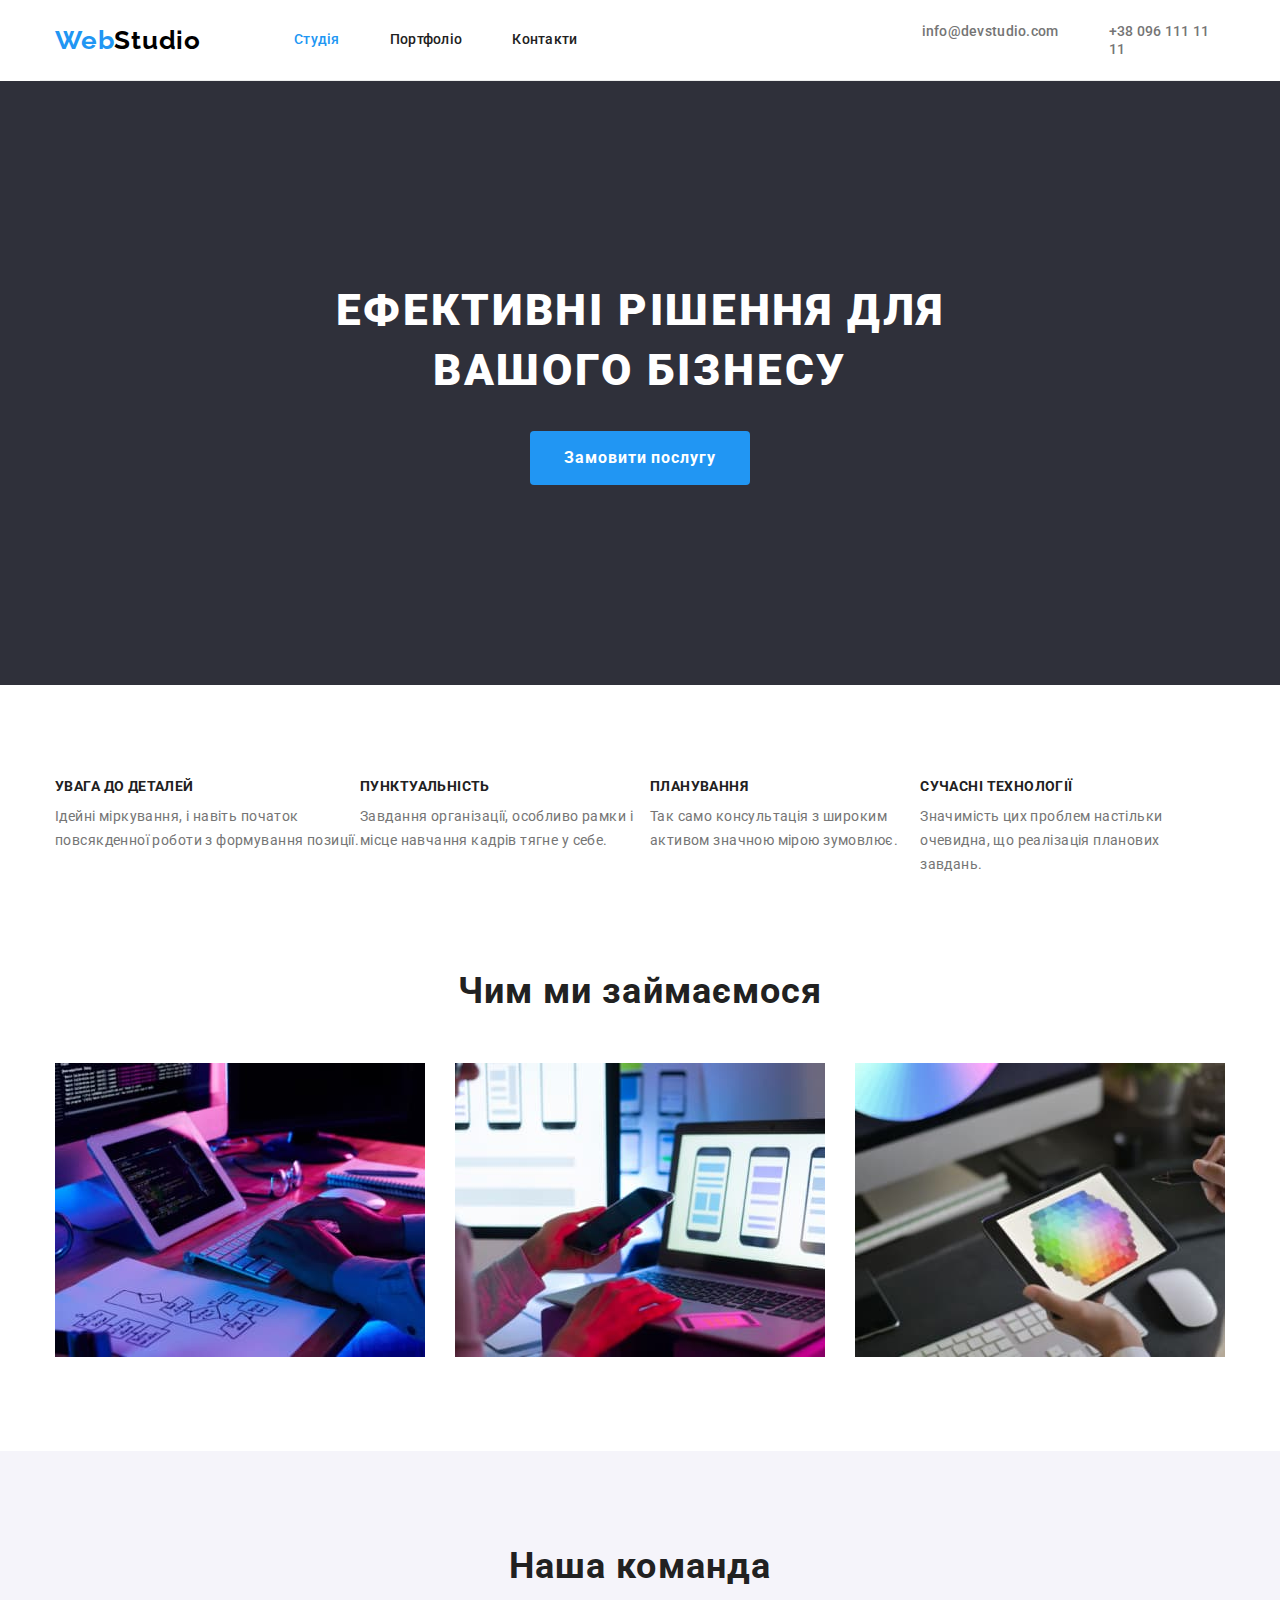
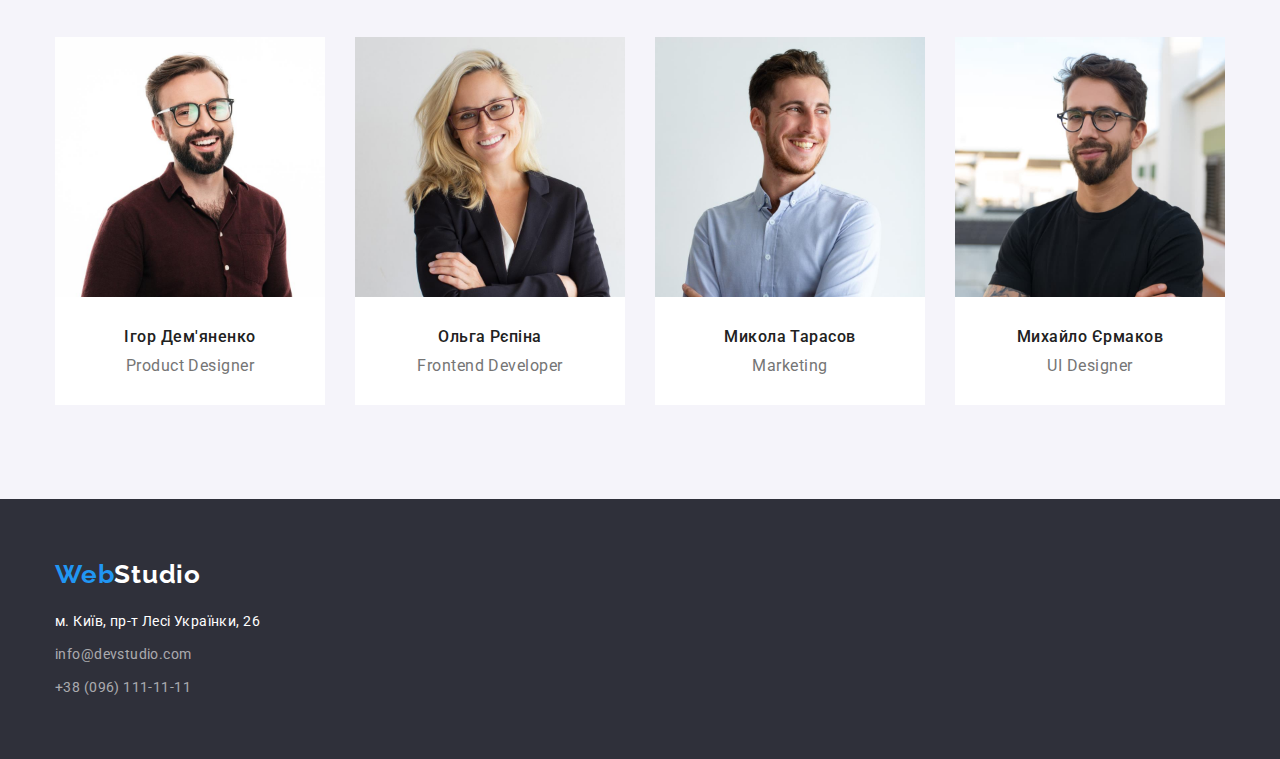
==== commit 26fd9d72: "09-10-2022-1" ====
--- a/index.html
+++ b/index.html
@@ -54,7 +54,7 @@
     <!-- Унікальний контент сторінки -->
     <main class="main">
       <!-- Секція 1 hero-->
-      <section class="hero section">
+      <section class="hero">
         <div class="container">
           <h1 class="hero-title">Ефективні рішення для вашого бізнесу</h1>
           <button class="hero-button" type="button">Замовити послугу</button>
@@ -189,33 +189,35 @@
       </section>
     </main>
     <!-- Підвал сторінки footer -->
-    <footer class="footer container">
-      <a class="footer-logo" href="./index.html"
-        >Web<span class="logo-wight">Studio</span></a
-      >
-      <address>
-        <ul class="footer-list list">
-          <li class="footer-item">
-            <a
-              class="footer-addres"
-              href="https://goo.gl/maps/cFj6b1vBH22CHA6d8"
-              target="_blank"
-              rel="noreferrer noopener"
-              >м. Київ, пр-т Лесі Українки, 26</a
-            >
-          </li>
-          <li class="footer-item">
-            <a class="footer-mail" href="mailto:info@devstudio.com"
-              >info@devstudio.com</a
-            >
-          </li>
-          <li class="footer-item">
-            <a class="footer-phone" href="tel:+380961111111"
-              >+38 (096) 111-11-11</a
-            >
-          </li>
-        </ul>
-      </address>
+    <footer class="footer">
+      <div class="container">
+        <a class="footer-logo" href="./index.html"
+          >Web<span class="logo-wight">Studio</span></a
+        >
+        <address class="footer-address-list">
+          <ul class="footer-list list">
+            <li class="footer-item">
+              <a
+                class="footer-address"
+                href="https://goo.gl/maps/cFj6b1vBH22CHA6d8"
+                target="_blank"
+                rel="noreferrer noopener"
+                >м. Київ, пр-т Лесі Українки, 26</a
+              >
+            </li>
+            <li class="footer-item">
+              <a class="footer-mail" href="mailto:info@devstudio.com"
+                >info@devstudio.com</a
+              >
+            </li>
+            <li class="footer-item">
+              <a class="footer-phone" href="tel:+380961111111"
+                >+38 (096) 111-11-11</a
+              >
+            </li>
+          </ul>
+        </address>
+      </div>
     </footer>
   </body>
 </html>
--- a/css/styles.css
+++ b/css/styles.css
@@ -18,6 +18,7 @@
   --footercontact-color: rgba(255, 255, 255, 0.6);
   --activ-accent-color: #188ce8;
   --linkwork-list-gap: 15px;
+  --border-color: #eeeeee;
 }
 body {
   font-family: "Roboto", "Raleway", sans-serif;
@@ -81,6 +82,7 @@
   align-items: center;
   margin-left: auto;
   margin-right: auto;
+  border-bottom: 1px solid #ececec;
 }
 .main-nav {
   display: flex;
@@ -158,6 +160,8 @@
 /*-----------------page-footer---------------*/
 .footer {
   background: var(--footer-background);
+  padding-top: 60px;
+  padding-bottom: 60px;
 }
 .footer-logo {
   font-family: "Raleway", sans-serif;
@@ -169,7 +173,13 @@
   color: var(--accent-color);
   text-decoration: none;
 }
-.footer-addres {
+.footer-address-list {
+  margin-top: 20px;
+}
+.footer-item {
+  margin-top: 9px;
+}
+.footer-address {
   font-style: normal;
   font-size: 14px;
   line-height: 1.71;
@@ -222,6 +232,7 @@
 .hero {
   background: var(--section1-background);
   text-align: center;
+  padding: 200px 0;
 }
 .hero-title {
   font-style: normal;
@@ -231,8 +242,7 @@
   letter-spacing: 0.06em;
   text-transform: uppercase;
   color: var(--section1-title-color);
-  width: 696px;
-  padding-top: 200px;
+  max-width: 696px;
   margin: 0 auto;
 }
 .hero-button {
@@ -249,6 +259,7 @@
   background: var(--accent-color);
   cursor: pointer;
   margin-top: 30px;
+  border-color: transparent;
 }
 .hero-button:hover,
 .hero-button:focus {
@@ -264,7 +275,7 @@
   padding-bottom: 0;
 }
 .feature-item {
-  gap: 30px;
+  flex-basis: calc((100% - 3 * 30) / 4);
 }
 .feature-item:first-child {
   margin-right: 0;
@@ -306,6 +317,10 @@
 .worker-list {
   display: flex;
   gap: 30px;
+}
+.worker-boxlist {
+  padding-top: 30px;
+  padding-bottom: 30px;
 }
 .worker-item {
   background-color: var(--body-background-color);
@@ -330,7 +345,6 @@
   line-height: 1.19;
   text-align: center;
   letter-spacing: 0.03em;
-  padding-top: 30px;
   margin-bottom: 10px;
 
   color: var(--title-text-color);
@@ -340,7 +354,6 @@
   line-height: 1.19;
   text-align: center;
   letter-spacing: 0.03em;
-  padding-bottom: 30px;
 }
 /*-----------------page-2--------------------*/
 /*------------------work link button------------------------*/
@@ -356,7 +369,6 @@
 .worklink-btn {
   border-radius: 4px;
   padding: 6px 22px;
-  min-width: 130px;
   font-style: normal;
   font-weight: 500;
   font-family: inherit;
@@ -367,6 +379,7 @@
   text-align: center;
   color: var(--title-text-color);
   background-color: var(--section4-background);
+  border-color: transparent;
 }
 
 .worklink-btn:hover,
@@ -374,39 +387,36 @@
   background: var(--accent-color);
   color: var(--header-background);
 }
+.card-content {
+  padding: 20px 24px;
+  border-left: 1px solid var(--border-color);
+  border-bottom: 1px solid var(--border-color);
+  border-right: 1px solid var(--border-color);
+  max-width: 370;
+}
 /*-----------------Links to work-------------*/
 .linkwork-list {
-  /*outline: 1px solid tomato;*/
   display: flex;
   flex-wrap: wrap;
   gap: 30px;
-}
-
-.linkwork-item {
-  /*outline: 1px solid teal;*/
-  flex-basis: calc((100% - 60px) / 3);
-}
+  flex-basis: calc((100% - 2 * 30) / 3);
+}
+
 .linkwork-title {
   font-size: 18px;
   line-height: 2;
   letter-spacing: 0.06em;
   cursor: pointer;
   color: var(--title-text-color);
-  padding-top: 20px;
   margin-bottom: 4px;
 }
 .linkwork-text {
   font-size: 16px;
-  line-height: 1.88;
-  letter-spacing: 0.03em;
-  /*text-align: center;*/
+  line-height: 1.87;
+  letter-spacing: 0.03em;
   color: var(--primary-text-color);
-  padding-bottom: 20px;
-}
-
-/*.card-content {
-  border: 1px solid #eeeeee;
-}*/
+}
+
 /*-----------------work----------------------*/
 .visually-hidden {
   position: absolute;
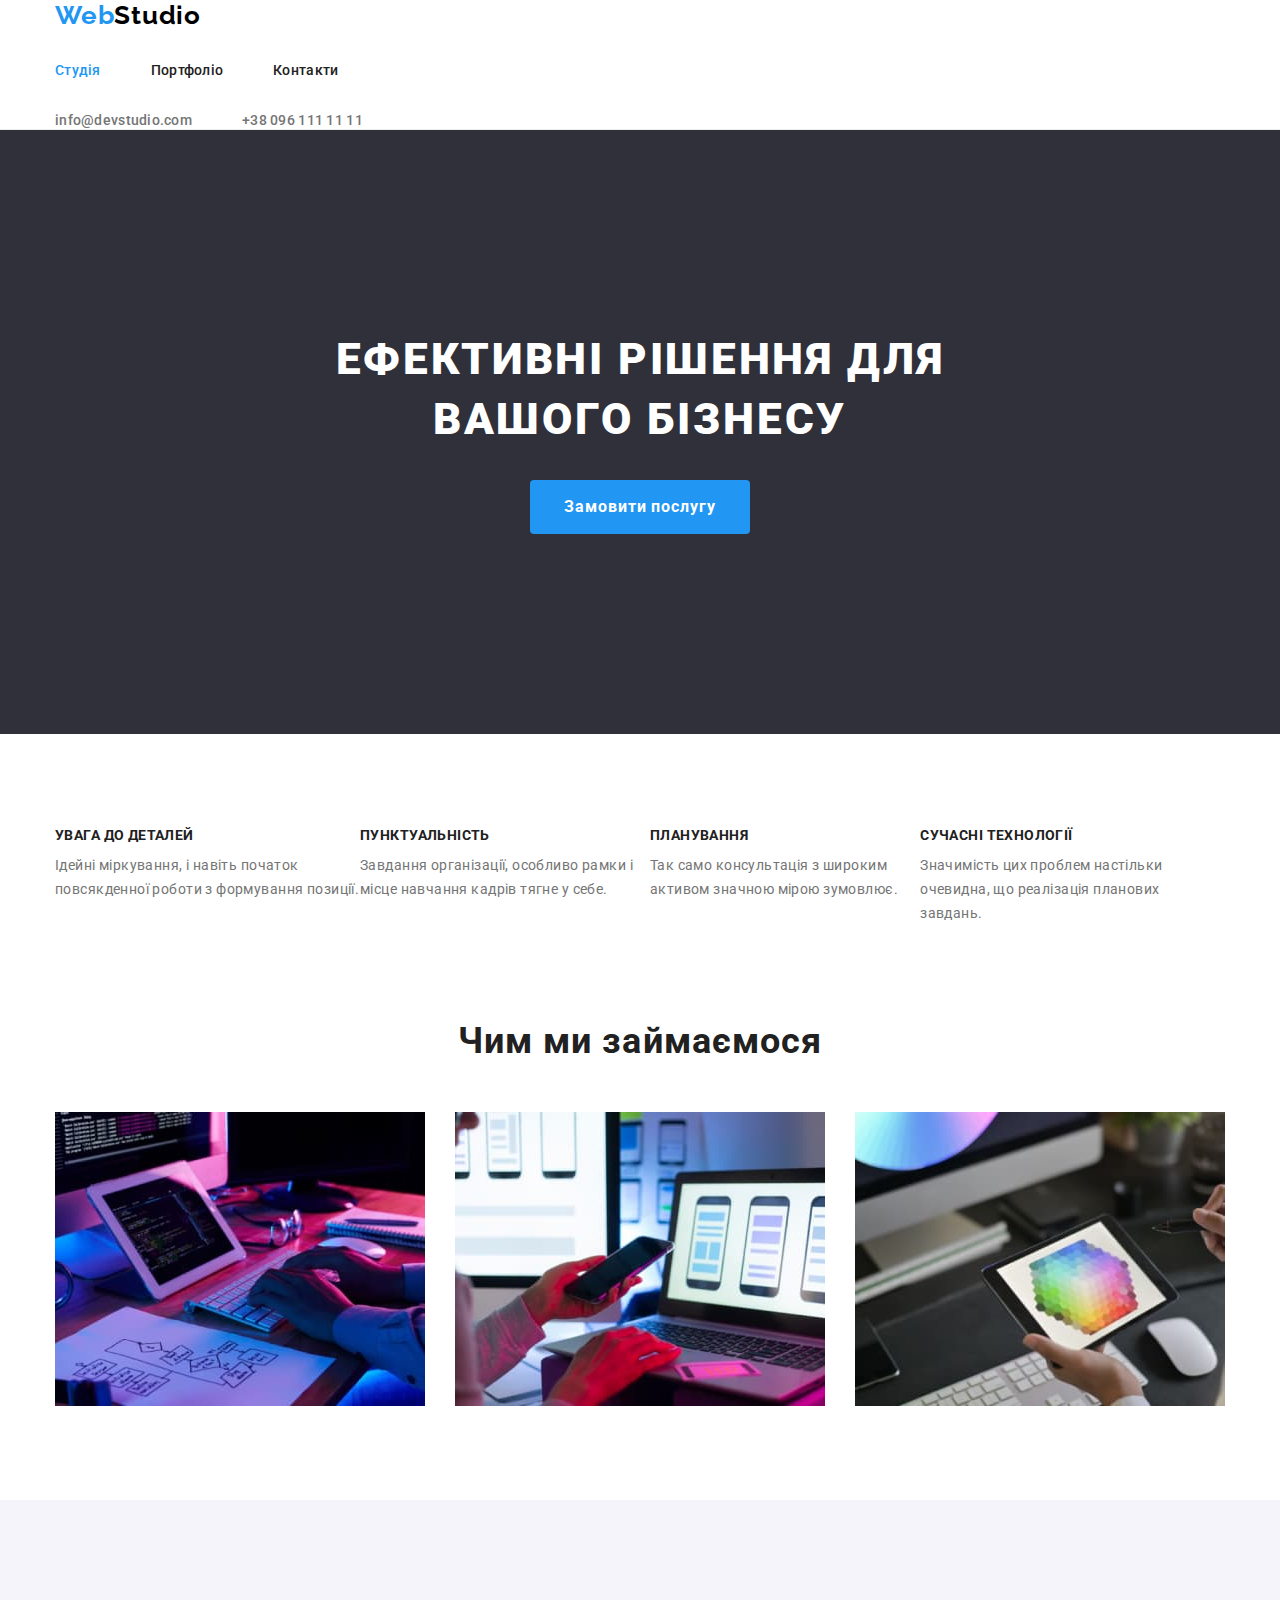
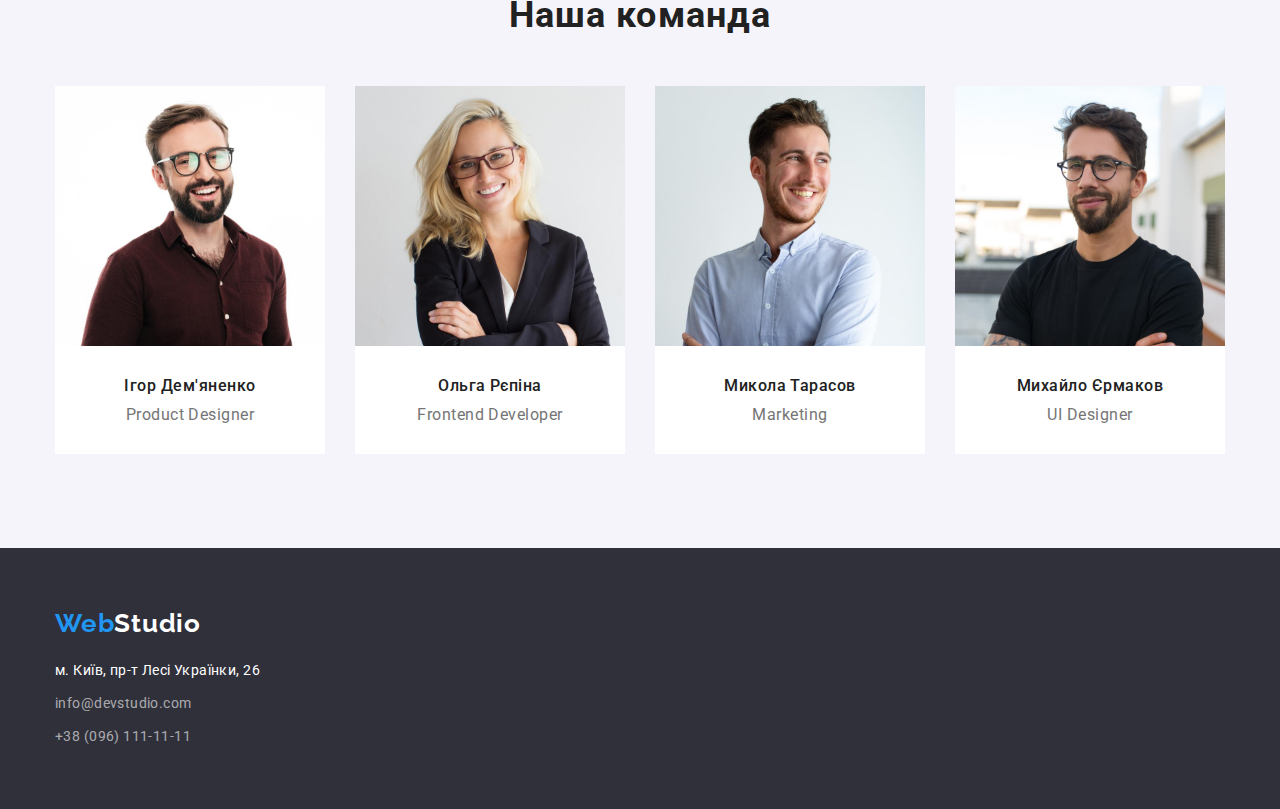
==== commit a854d531: "10-10-2022" ====
--- a/index.html
+++ b/index.html
@@ -18,38 +18,42 @@
     <link rel="stylesheet" href="./css/styles.css" />
   </head>
   <body>
-    <header class="header-navigation container">
-      <nav class="main-nav">
+    <header class="header-navigation">
+      <div class="container">
         <!-- logo -->
         <a href="./index.html" class="header-navigation-logo"
           >Web<span class="logo-black">Studio</span></a
         >
-        <!-- Меню навігації по інших сторінках -->
-        <ul class="header-list list">
+        <nav>
+          <!-- Меню навігації по інших сторінках -->
+          <ul class="header-list list">
+            <li class="header-item">
+              <a class="link current" href="./index.html">Студія</a>
+            </li>
+            <li class="header-item">
+              <a class="link" href="./portfolio.html">Портфоліо</a>
+            </li>
+            <li class="header-item">
+              <a class="link" href="#">Контакти</a>
+            </li>
+          </ul>
+        </nav>
+
+        <ul class="header-contact list">
           <li class="header-item">
-            <a class="link current" href="./index.html">Студія</a>
+            <!-- Посилання на адресу електронної пошти  -->
+            <a class="header-mail" href="mailto:info@devstudio.com"
+              >info@devstudio.com</a
+            >
           </li>
           <li class="header-item">
-            <a class="link" href="./portfolio.html">Портфоліо</a>
-          </li>
-          <li class="header-item">
-            <a class="link" href="#">Контакти</a>
+            <!-- Посилання на телефонний номер -->
+            <a class="header-phone" href="tel:+380961111111"
+              >+38 096 111 11 11</a
+            >
           </li>
         </ul>
-      </nav>
-
-      <ul class="header-contact list">
-        <li class="header-item">
-          <!-- Посилання на адресу електронної пошти  -->
-          <a class="header-mail" href="mailto:info@devstudio.com"
-            >info@devstudio.com</a
-          >
-        </li>
-        <li class="header-item">
-          <!-- Посилання на телефонний номер -->
-          <a class="header-phone" href="tel:+380961111111">+38 096 111 11 11</a>
-        </li>
-      </ul>
+      </div>
     </header>
     <!-- Унікальний контент сторінки -->
     <main class="main">
--- a/css/styles.css
+++ b/css/styles.css
@@ -80,20 +80,16 @@
 .header-navigation {
   display: flex;
   align-items: center;
+  border-bottom: 1px solid #ececec;
+}
+
+.header-list {
+  display: flex;
   margin-left: auto;
-  margin-right: auto;
-  border-bottom: 1px solid #ececec;
-}
-.main-nav {
-  display: flex;
-  align-items: center;
-}
-.header-list {
-  display: flex;
-  margin-right: 344px;
 }
 .header-contact {
   display: flex;
+  margin-left: auto;
 }
 .header-item:not(:last-child) {
   margin-right: 50px;
@@ -392,7 +388,6 @@
   border-left: 1px solid var(--border-color);
   border-bottom: 1px solid var(--border-color);
   border-right: 1px solid var(--border-color);
-  max-width: 370;
 }
 /*-----------------Links to work-------------*/
 .linkwork-list {
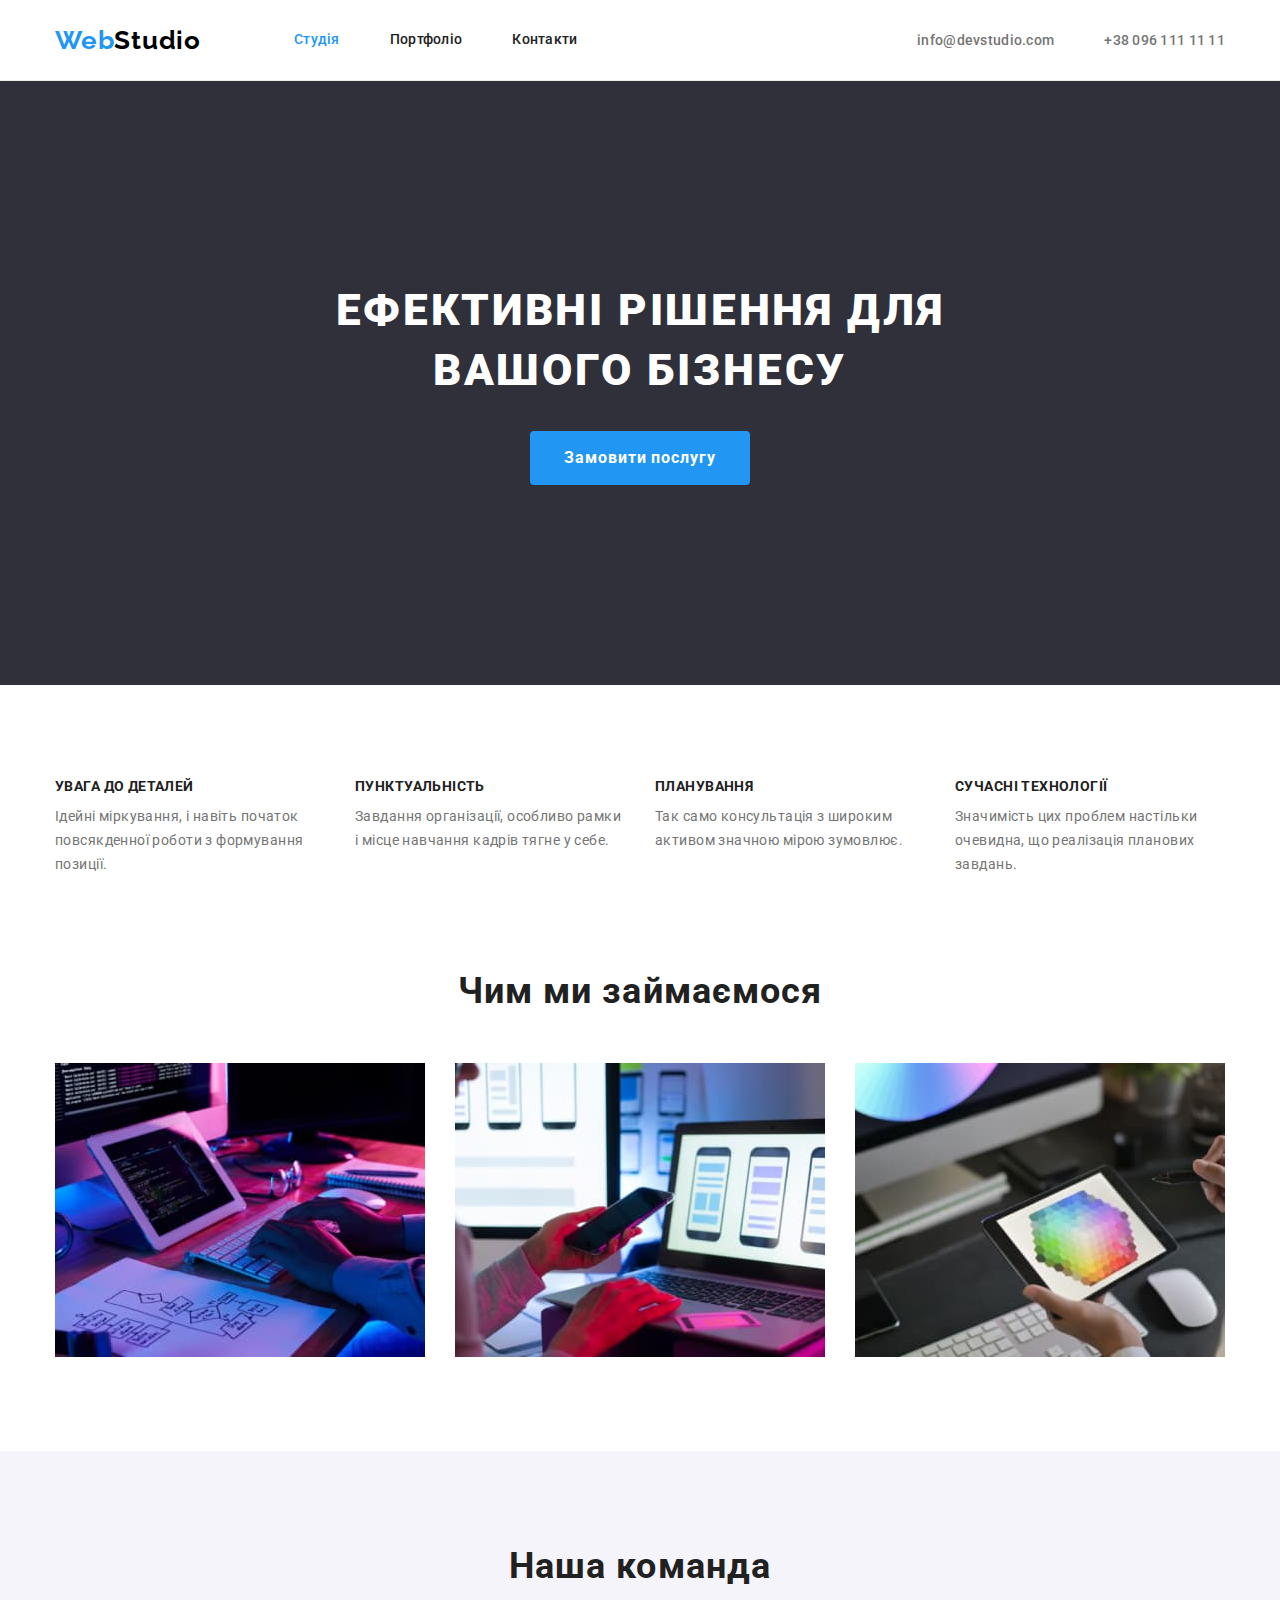
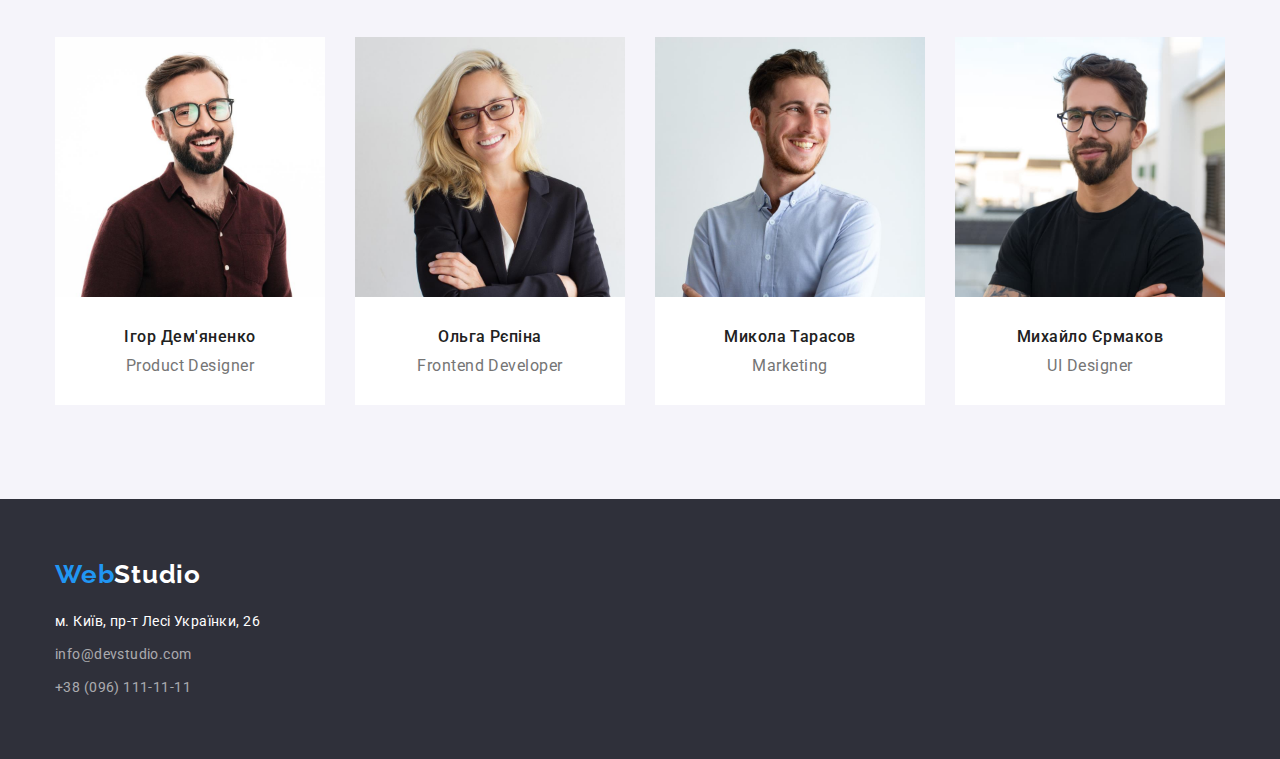
==== commit 8b4854d4: "10-10-2022" ====
--- a/index.html
+++ b/index.html
@@ -19,13 +19,13 @@
   </head>
   <body>
     <header class="header-navigation">
-      <div class="container">
+      <div class="container flex">
         <!-- logo -->
         <a href="./index.html" class="header-navigation-logo"
           >Web<span class="logo-black">Studio</span></a
         >
+        <!-- Меню навігації по інших сторінках -->
         <nav>
-          <!-- Меню навігації по інших сторінках -->
           <ul class="header-list list">
             <li class="header-item">
               <a class="link current" href="./index.html">Студія</a>
--- a/css/styles.css
+++ b/css/styles.css
@@ -82,6 +82,10 @@
   align-items: center;
   border-bottom: 1px solid #ececec;
 }
+.flex {
+  display: flex;
+  align-items: center;
+}
 
 .header-list {
   display: flex;
@@ -172,7 +176,7 @@
 .footer-address-list {
   margin-top: 20px;
 }
-.footer-item {
+.footer-item:not(:first-child) {
   margin-top: 9px;
 }
 .footer-address {
@@ -268,10 +272,10 @@
 }
 .feature-list {
   display: flex;
-  padding-bottom: 0;
+  gap: 30px;
 }
 .feature-item {
-  flex-basis: calc((100% - 3 * 30) / 4);
+  flex-basis: calc((100% - 3 * 30px) / 4);
 }
 .feature-item:first-child {
   margin-right: 0;
@@ -357,8 +361,7 @@
   display: flex;
   justify-content: center;
 }
-.worklink-item {
-  padding-bottom: 50px;
+.worklink-item:not(:last-child) {
   margin-right: 8px;
 }
 
@@ -376,6 +379,7 @@
   color: var(--title-text-color);
   background-color: var(--section4-background);
   border-color: transparent;
+  margin-bottom: 50px;
 }
 
 .worklink-btn:hover,
